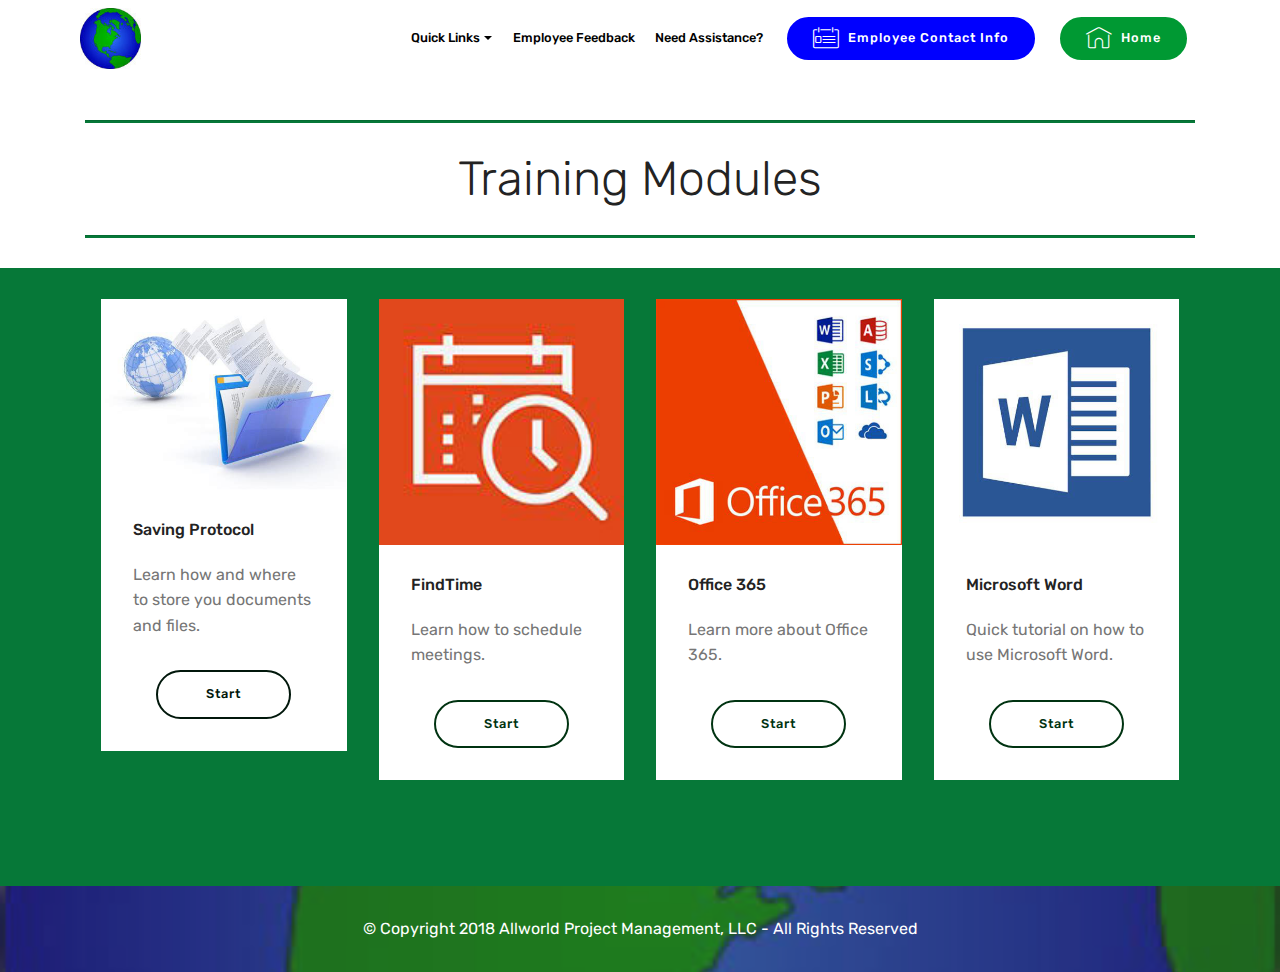
==== page1.html @ d86fd4d3 "create github pages" ====
<!DOCTYPE html>
<html >
<head>
  <!-- Site made with Mobirise Website Builder v4.7.7, https://mobirise.com -->
  <meta charset="UTF-8">
  <meta http-equiv="X-UA-Compatible" content="IE=edge">
  <meta name="generator" content="Mobirise v4.7.7, mobirise.com">
  <meta name="viewport" content="width=device-width, initial-scale=1, minimum-scale=1">
  <link rel="shortcut icon" href="assets/images/1globe-96x95.jpg" type="image/x-icon">
  <meta name="description" content="Training modules customized to educate the Allworld Project Management team.">
  <title>Training Modules</title>
  <link rel="stylesheet" href="assets/web/assets/mobirise-icons/mobirise-icons.css">
  <link rel="stylesheet" href="assets/tether/tether.min.css">
  <link rel="stylesheet" href="assets/bootstrap/css/bootstrap.min.css">
  <link rel="stylesheet" href="assets/bootstrap/css/bootstrap-grid.min.css">
  <link rel="stylesheet" href="assets/bootstrap/css/bootstrap-reboot.min.css">
  <link rel="stylesheet" href="assets/dropdown/css/style.css">
  <link rel="stylesheet" href="assets/theme/css/style.css">
  <link rel="stylesheet" href="assets/mobirise/css/mbr-additional.css" type="text/css">
  
  
  
</head>
<body>
  <section class="menu cid-qSUfSDqxLz" once="menu" id="menu2-h">

    

    <nav class="navbar navbar-expand beta-menu navbar-dropdown align-items-center navbar-fixed-top navbar-toggleable-sm">
        <button class="navbar-toggler navbar-toggler-right" type="button" data-toggle="collapse" data-target="#navbarSupportedContent" aria-controls="navbarSupportedContent" aria-expanded="false" aria-label="Toggle navigation">
            <div class="hamburger">
                <span></span>
                <span></span>
                <span></span>
                <span></span>
            </div>
        </button>
        <div class="menu-logo">
            <div class="navbar-brand">
                <span class="navbar-logo">
                    <a href="index.html">
                        <img src="assets/images/1globe-96x95.jpg" alt="Mobirise" title="" style="height: 3.8rem;">
                    </a>
                </span>
                
            </div>
        </div>
        <div class="collapse navbar-collapse" id="navbarSupportedContent">
            <ul class="navbar-nav nav-dropdown" data-app-modern-menu="true"><li class="nav-item dropdown open">
                    <a class="nav-link link text-black dropdown-toggle display-4" href="https://mobirise.com" data-toggle="dropdown-submenu" aria-expanded="true">
                        Quick Links</a><div class="dropdown-menu"><a class="text-black dropdown-item display-4" href="https://app.smartsheet.com/b/form/f70e2de9fa924608850d0dce61a88557" target="_blank">Help Desk</a><a class="text-black dropdown-item display-4" href="page1.html" target="_blank">Training Modules</a><a class="text-black dropdown-item display-4" href="http://allworldpm.com" target="_blank">AWPM Documents</a><a class="text-black dropdown-item display-4" href="page4.html" target="_blank">Field Services</a><a class="text-black dropdown-item display-4" href="page5.html#table1-1h" aria-expanded="false">AWPM Templates</a></div>
                </li><li class="nav-item"><a class="nav-link link text-black display-4" href="https://app.smartsheet.com/b/form/8a1a42d2fbe0494f9577b377c2181e85" aria-expanded="false" target="_blank">
                        Employee Feedback</a></li>
                <li class="nav-item">
                    <a class="nav-link link text-black display-4" href="mailto:mwilliams@allworldmail.com">Need Assistance?</a>
                </li></ul>
            <div class="navbar-buttons mbr-section-btn"><a class="btn btn-sm btn-primary display-4" href="page2.html" target="_blank"><span class="mbri-contact-form mbr-iconfont mbr-iconfont-btn"></span>
                    Employee Contact Info</a> <a class="btn btn-sm btn-secondary display-4" href="index.html"><span class="mbri-home mbr-iconfont mbr-iconfont-btn"></span>Home</a></div>
        </div>
    </nav>
</section>

<section class="engine"><a href="https://mobirise.me/x">css templates</a></section><section class="mbr-section article content9 cid-qT04dLKMKG" id="content9-z">
    
     

    <div class="container">
        <div class="inner-container" style="width: 100%;">
            <hr class="line" style="width: 100%;">
            <div class="section-text align-center mbr-fonts-style display-2">
                    Training Modules</div>
            <hr class="line" style="width: 100%;">
        </div>
        </div>
</section>

<section class="features3 cid-qSUtoEKQ2K" id="features3-j">

    

    
    <div class="container">
        <div class="media-container-row">
            <div class="card p-3 col-12 col-md-6 col-lg-3">
                <div class="card-wrapper">
                    <div class="card-img">
                        <img src="assets/images/savingprotocol-474x368.jpg" alt="Mobirise" title="">
                    </div>
                    <div class="card-box">
                        <h4 class="card-title mbr-fonts-style display-7">
                            Saving Protocol</h4>
                        <p class="mbr-text mbr-fonts-style display-7">
                            Learn how and where to store you documents and files.</p>
                    </div>
                    <div class="mbr-section-btn text-center"><a href="https://fs17.formsite.com/awpm/form132/index.html" class="btn btn-danger-outline display-4" target="_blank">
                            Start</a></div>
                </div>
            </div>

            <div class="card p-3 col-12 col-md-6 col-lg-3">
                <div class="card-wrapper">
                    <div class="card-img">
                        <img src="assets/images/findtime-160x160.jpg" alt="Mobirise" title="">
                    </div>
                    <div class="card-box">
                        <h4 class="card-title mbr-fonts-style display-7">
                            FindTime</h4>
                        <p class="mbr-text mbr-fonts-style display-7">
                            Learn how to schedule meetings.</p>
                    </div>
                    <div class="mbr-section-btn text-center"><a href="https://fs17.formsite.com/awpm/form144/index.html" class="btn btn-secondary-outline display-4" target="_blank">
                            Start</a></div>
                </div>
            </div>

            <div class="card p-3 col-12 col-md-6 col-lg-3">
                <div class="card-wrapper">
                    <div class="card-img">
                        <img src="assets/images/o365-2-474x474.jpg" alt="Mobirise" title="">
                    </div>
                    <div class="card-box">
                        <h4 class="card-title mbr-fonts-style display-7">
                            Office 365</h4>
                        <p class="mbr-text mbr-fonts-style display-7">
                            Learn more about Office 365.</p>
                    </div>
                    <div class="mbr-section-btn text-center"><a href="https://fs17.formsite.com/awpm/form143/index.html" class="btn btn-secondary-outline display-4" target="_blank">
                            Start</a></div>
                </div>
            </div>

            <div class="card p-3 col-12 col-md-6 col-lg-3">
                <div class="card-wrapper">
                    <div class="card-img">
                        <img src="assets/images/msword-474x474.jpg" alt="Mobirise" title="">
                    </div>
                    <div class="card-box">
                        <h4 class="card-title mbr-fonts-style display-7">
                            Microsoft Word</h4>
                        <p class="mbr-text mbr-fonts-style display-7">Quick tutorial on how to use Microsoft Word.</p>
                    </div>
                    <div class="mbr-section-btn text-center"><a href="https://fs17.formsite.com/awpm/MSWordTrainingModule/index.html" class="btn btn-secondary-outline display-4" target="_blank">
                            Start</a></div>
                </div>
            </div>
        </div>
    </div>
</section>

<section once="" class="cid-qTuhuuO0qh" id="footer6-1r">

    

    <div class="mbr-overlay" style="opacity: 0.5; background-color: rgb(60, 60, 60);"></div>

    <div class="container">
        <div class="media-container-row align-center mbr-white">
            <div class="col-12">
                <p class="mbr-text mb-0 mbr-fonts-style display-7">
                    © Copyright 2018 Allworld Project Management, LLC - All Rights Reserved
                </p>
            </div>
        </div>
    </div>
</section>


  <script src="assets/web/assets/jquery/jquery.min.js"></script>
  <script src="assets/popper/popper.min.js"></script>
  <script src="assets/tether/tether.min.js"></script>
  <script src="assets/bootstrap/js/bootstrap.min.js"></script>
  <script src="assets/smoothscroll/smooth-scroll.js"></script>
  <script src="assets/dropdown/js/script.min.js"></script>
  <script src="assets/touchswipe/jquery.touch-swipe.min.js"></script>
  <script src="assets/theme/js/script.js"></script>
  
  
</body>
</html>
---- assets/web/assets/mobirise-icons/mobirise-icons.css ----
@font-face {
  font-family: 'MobiriseIcons';
  src:  url('mobirise-icons.eot?spat4u');
  src:  url('mobirise-icons.eot?spat4u#iefix') format('embedded-opentype'),
    url('mobirise-icons.ttf?spat4u') format('truetype'),
    url('mobirise-icons.woff?spat4u') format('woff'),
    url('mobirise-icons.svg?spat4u#MobiriseIcons') format('svg');
  font-weight: normal;
  font-style: normal;
}

[class^="mbri-"], [class*=" mbri-"] {
  /* use !important to prevent issues with browser extensions that change fonts */
  font-family: MobiriseIcons !important;
  speak: none;
  font-style: normal;
  font-weight: normal;
  font-variant: normal;
  text-transform: none;
  line-height: 1;

  /* Better Font Rendering =========== */
  -webkit-font-smoothing: antialiased;
  -moz-osx-font-smoothing: grayscale;
}

.mbri-add-submenu:before {
  content: "\e900";
}
.mbri-alert:before {
  content: "\e901";
}
.mbri-align-center:before {
  content: "\e902";
}
.mbri-align-justify:before {
  content: "\e903";
}
.mbri-align-left:before {
  content: "\e904";
}
.mbri-align-right:before {
  content: "\e905";
}
.mbri-android:before {
  content: "\e906";
}
.mbri-apple:before {
  content: "\e907";
}
.mbri-arrow-down:before {
  content: "\e908";
}
.mbri-arrow-next:before {
  content: "\e909";
}
.mbri-arrow-prev:before {
  content: "\e90a";
}
.mbri-arrow-up:before {
  content: "\e90b";
}
.mbri-bold:before {
  content: "\e90c";
}
.mbri-bookmark:before {
  content: "\e90d";
}
.mbri-bootstrap:before {
  content: "\e90e";
}
.mbri-briefcase:before {
  content: "\e90f";
}
.mbri-browse:before {
  content: "\e910";
}
.mbri-bulleted-list:before {
  content: "\e911";
}
.mbri-calendar:before {
  content: "\e912";
}
.mbri-camera:before {
  content: "\e913";
}
.mbri-cart-add:before {
  content: "\e914";
}
.mbri-cart-full:before {
  content: "\e915";
}
.mbri-cash:before {
  content: "\e916";
}
.mbri-change-style:before {
  content: "\e917";
}
.mbri-chat:before {
  content: "\e918";
}
.mbri-clock:before {
  content: "\e919";
}
.mbri-close:before {
  content: "\e91a";
}
.mbri-cloud:before {
  content: "\e91b";
}
.mbri-code:before {
  content: "\e91c";
}
.mbri-contact-form:before {
  content: "\e91d";
}
.mbri-credit-card:before {
  content: "\e91e";
}
.mbri-cursor-click:before {
  content: "\e91f";
}
.mbri-cust-feedback:before {
  content: "\e920";
}
.mbri-database:before {
  content: "\e921";
}
.mbri-delivery:before {
  content: "\e922";
}
.mbri-desktop:before {
  content: "\e923";
}
.mbri-devices:before {
  content: "\e924";
}
.mbri-down:before {
  content: "\e925";
}
.mbri-download:before {
  content: "\e989";
}
.mbri-drag-n-drop:before {
  content: "\e927";
}
.mbri-drag-n-drop2:before {
  content: "\e928";
}
.mbri-edit:before {
  content: "\e929";
}
.mbri-edit2:before {
  content: "\e92a";
}
.mbri-error:before {
  content: "\e92b";
}
.mbri-extension:before {
  content: "\e92c";
}
.mbri-features:before {
  content: "\e92d";
}
.mbri-file:before {
  content: "\e92e";
}
.mbri-flag:before {
  content: "\e92f";
}
.mbri-folder:before {
  content: "\e930";
}
.mbri-gift:before {
  content: "\e931";
}
.mbri-github:before {
  content: "\e932";
}
.mbri-globe:before {
  content: "\e933";
}
.mbri-globe-2:before {
  content: "\e934";
}
.mbri-growing-chart:before {
  content: "\e935";
}
.mbri-hearth:before {
  content: "\e936";
}
.mbri-help:before {
  content: "\e937";
}
.mbri-home:before {
  content: "\e938";
}
.mbri-hot-cup:before {
  content: "\e939";
}
.mbri-idea:before {
  content: "\e93a";
}
.mbri-image-gallery:before {
  content: "\e93b";
}
.mbri-image-slider:before {
  content: "\e93c";
}
.mbri-info:before {
  content: "\e93d";
}
.mbri-italic:before {
  content: "\e93e";
}
.mbri-key:before {
  content: "\e93f";
}
.mbri-laptop:before {
  content: "\e940";
}
.mbri-layers:before {
  content: "\e941";
}
.mbri-left-right:before {
  content: "\e942";
}
.mbri-left:before {
  content: "\e943";
}
.mbri-letter:before {
  content: "\e944";
}
.mbri-like:before {
  content: "\e945";
}
.mbri-link:before {
  content: "\e946";
}
.mbri-lock:before {
  content: "\e947";
}
.mbri-login:before {
  content: "\e948";
}
.mbri-logout:before {
  content: "\e949";
}
.mbri-magic-stick:before {
  content: "\e94a";
}
.mbri-map-pin:before {
  content: "\e94b";
}
.mbri-menu:before {
  content: "\e94c";
}
.mbri-mobile:before {
  content: "\e94d";
}
.mbri-mobile2:before {
  content: "\e94e";
}
.mbri-mobirise:before {
  content: "\e94f";
}
.mbri-more-horizontal:before {
  content: "\e950";
}
.mbri-more-vertical:before {
  content: "\e951";
}
.mbri-music:before {
  content: "\e952";
}
.mbri-new-file:before {
  content: "\e953";
}
.mbri-numbered-list:before {
  content: "\e954";
}
.mbri-opened-folder:before {
  content: "\e955";
}
.mbri-pages:before {
  content: "\e956";
}
.mbri-paper-plane:before {
  content: "\e957";
}
.mbri-paperclip:before {
  content: "\e958";
}
.mbri-photo:before {
  content: "\e959";
}
.mbri-photos:before {
  content: "\e95a";
}
.mbri-pin:before {
  content: "\e95b";
}
.mbri-play:before {
  content: "\e95c";
}
.mbri-plus:before {
  content: "\e95d";
}
.mbri-preview:before {
  content: "\e95e";
}
.mbri-print:before {
  content: "\e95f";
}
.mbri-protect:before {
  content: "\e960";
}
.mbri-question:before {
  content: "\e961";
}
.mbri-quote-left:before {
  content: "\e962";
}
.mbri-quote-right:before {
  content: "\e963";
}
.mbri-refresh:before {
  content: "\e964";
}
.mbri-responsive:before {
  content: "\e965";
}
.mbri-right:before {
  content: "\e966";
}
.mbri-rocket:before {
  content: "\e967";
}
.mbri-sad-face:before {
  content: "\e968";
}
.mbri-sale:before {
  content: "\e969";
}
.mbri-save:before {
  content: "\e96a";
}
.mbri-search:before {
  content: "\e96b";
}
.mbri-setting:before {
  content: "\e96c";
}
.mbri-setting2:before {
  content: "\e96d";
}
.mbri-setting3:before {
  content: "\e96e";
}
.mbri-share:before {
  content: "\e96f";
}
.mbri-shopping-bag:before {
  content: "\e970";
}
.mbri-shopping-basket:before {
  content: "\e971";
}
.mbri-shopping-cart:before {
  content: "\e972";
}
.mbri-sites:before {
  content: "\e973";
}
.mbri-smile-face:before {
  content: "\e974";
}
.mbri-speed:before {
  content: "\e975";
}
.mbri-star:before {
  content: "\e976";
}
.mbri-success:before {
  content: "\e977";
}
.mbri-sun:before {
  content: "\e978";
}
.mbri-sun2:before {
  content: "\e979";
}
.mbri-tablet:before {
  content: "\e97a";
}
.mbri-tablet-vertical:before {
  content: "\e97b";
}
.mbri-target:before {
  content: "\e97c";
}
.mbri-timer:before {
  content: "\e97d";
}
.mbri-to-ftp:before {
  content: "\e97e";
}
.mbri-to-local-drive:before {
  content: "\e97f";
}
.mbri-touch-swipe:before {
  content: "\e980";
}
.mbri-touch:before {
  content: "\e981";
}
.mbri-trash:before {
  content: "\e982";
}
.mbri-underline:before {
  content: "\e983";
}
.mbri-unlink:before {
  content: "\e984";
}
.mbri-unlock:before {
  content: "\e985";
}
.mbri-up-down:before {
  content: "\e986";
}
.mbri-up:before {
  content: "\e987";
}
.mbri-update:before {
  content: "\e988";
}
.mbri-upload:before {
 content: "\e926"; 
}
.mbri-user:before {
  content: "\e98a";
}
.mbri-user2:before {
  content: "\e98b";
}
.mbri-users:before {
  content: "\e98c";
}
.mbri-video:before {
  content: "\e98d";
}
.mbri-video-play:before {
  content: "\e98e";
}
.mbri-watch:before {
  content: "\e98f";
}
.mbri-website-theme:before {
  content: "\e990";
}
.mbri-wifi:before {
  content: "\e991";
}
.mbri-windows:before {
  content: "\e992";
}
.mbri-zoom-out:before {
  content: "\e993";
}
.mbri-redo:before {
  content: "\e994";
}
.mbri-undo:before {
  content: "\e995";
}
---- assets/dropdown/css/style.css ----
.navbar-dropdown {
  left: 0;
  padding: 0;
  position: absolute;
  right: 0;
  top: 0;
  transition: all 0.45s ease;
  z-index: 1030;
  background: #282828; }
  .navbar-dropdown .navbar-logo {
    margin-right: 0.8rem;
    transition: margin 0.3s ease-in-out;
    vertical-align: middle; }
    .navbar-dropdown .navbar-logo img {
      height: 3.125rem;
      transition: all 0.3s ease-in-out; }
    .navbar-dropdown .navbar-logo.mbr-iconfont {
      font-size: 3.125rem;
      line-height: 3.125rem; }
  .navbar-dropdown .navbar-caption {
    font-weight: 700;
    white-space: normal;
    vertical-align: -4px;
    line-height: 3.125rem !important; }
    .navbar-dropdown .navbar-caption, .navbar-dropdown .navbar-caption:hover {
      color: inherit;
      text-decoration: none; }
  .navbar-dropdown .mbr-iconfont + .navbar-caption {
    vertical-align: -1px; }
  .navbar-dropdown.navbar-fixed-top {
    position: fixed; }
  .navbar-dropdown .navbar-brand span {
    vertical-align: -4px; }
  .navbar-dropdown.bg-color.transparent {
    background: none; }
  .navbar-dropdown.navbar-short .navbar-brand {
    padding: 0.625rem 0; }
    .navbar-dropdown.navbar-short .navbar-brand span {
      vertical-align: -1px; }
  .navbar-dropdown.navbar-short .navbar-caption {
    line-height: 2.375rem !important;
    vertical-align: -2px; }
  .navbar-dropdown.navbar-short .navbar-logo {
    margin-right: 0.5rem; }
    .navbar-dropdown.navbar-short .navbar-logo img {
      height: 2.375rem; }
    .navbar-dropdown.navbar-short .navbar-logo.mbr-iconfont {
      font-size: 2.375rem;
      line-height: 2.375rem; }
  .navbar-dropdown.navbar-short .mbr-table-cell {
    height: 3.625rem; }
  .navbar-dropdown .navbar-close {
    left: 0.6875rem;
    position: fixed;
    top: 0.75rem;
    z-index: 1000; }
  .navbar-dropdown .hamburger-icon {
    content: "";
    display: inline-block;
    vertical-align: middle;
    width: 16px;
    -webkit-box-shadow: 0 -6px 0 1px #282828,0 0 0 1px #282828,0 6px 0 1px #282828;
    -moz-box-shadow: 0 -6px 0 1px #282828,0 0 0 1px #282828,0 6px 0 1px #282828;
    box-shadow: 0 -6px 0 1px #282828,0 0 0 1px #282828,0 6px 0 1px #282828; }

.dropdown-menu .dropdown-toggle[data-toggle="dropdown-submenu"]::after {
  border-bottom: 0.35em solid transparent;
  border-left: 0.35em solid;
  border-right: 0;
  border-top: 0.35em solid transparent;
  margin-left: 0.3rem; }

.dropdown-menu .dropdown-item:focus {
  outline: 0; }

.nav-dropdown {
  font-size: 0.75rem;
  font-weight: 500;
  height: auto !important; }
  .nav-dropdown .nav-btn {
    padding-left: 1rem; }
  .nav-dropdown .link {
    margin: .667em 1.667em;
    font-weight: 500;
    padding: 0;
    transition: color .2s ease-in-out; }
    .nav-dropdown .link.dropdown-toggle {
      margin-right: 2.583em; }
      .nav-dropdown .link.dropdown-toggle::after {
        margin-left: .25rem;
        border-top: 0.35em solid;
        border-right: 0.35em solid transparent;
        border-left: 0.35em solid transparent;
        border-bottom: 0; }
      .nav-dropdown .link.dropdown-toggle[aria-expanded="true"] {
        margin: 0;
        padding: 0.667em 3.263em  0.667em 1.667em; }
  .nav-dropdown .link::after,
  .nav-dropdown .dropdown-item::after {
    color: inherit; }
  .nav-dropdown .btn {
    font-size: 0.75rem;
    font-weight: 700;
    letter-spacing: 0;
    margin-bottom: 0;
    padding-left: 1.25rem;
    padding-right: 1.25rem; }
  .nav-dropdown .dropdown-menu {
    border-radius: 0;
    border: 0;
    left: 0;
    margin: 0;
    padding-bottom: 1.25rem;
    padding-top: 1.25rem;
    position: relative; }
  .nav-dropdown .dropdown-submenu {
    margin-left: 0.125rem;
    top: 0; }
  .nav-dropdown .dropdown-item {
    font-weight: 500;
    line-height: 2;
    padding: 0.3846em 4.615em 0.3846em 1.5385em;
    position: relative;
    transition: color .2s ease-in-out, background-color .2s ease-in-out; }
    .nav-dropdown .dropdown-item::after {
      margin-top: -0.3077em;
      position: absolute;
      right: 1.1538em;
      top: 50%; }
    .nav-dropdown .dropdown-item:focus, .nav-dropdown .dropdown-item:hover {
      background: none; }

@media (max-width: 767px) {
  .nav-dropdown.navbar-toggleable-sm {
    bottom: 0;
    display: none;
    left: 0;
    overflow-x: hidden;
    position: fixed;
    top: 0;
    transform: translateX(-100%);
    -ms-transform: translateX(-100%);
    -webkit-transform: translateX(-100%);
    width: 18.75rem;
    z-index: 999; } }
.nav-dropdown.navbar-toggleable-xl {
  bottom: 0;
  display: none;
  left: 0;
  overflow-x: hidden;
  position: fixed;
  top: 0;
  transform: translateX(-100%);
  -ms-transform: translateX(-100%);
  -webkit-transform: translateX(-100%);
  width: 18.75rem;
  z-index: 999; }

.nav-dropdown-sm {
  display: block !important;
  overflow-x: hidden;
  overflow: auto;
  padding-top: 3.875rem; }
  .nav-dropdown-sm::after {
    content: "";
    display: block;
    height: 3rem;
    width: 100%; }
  .nav-dropdown-sm.collapse.in ~ .navbar-close {
    display: block !important; }
  .nav-dropdown-sm.collapsing, .nav-dropdown-sm.collapse.in {
    transform: translateX(0);
    -ms-transform: translateX(0);
    -webkit-transform: translateX(0);
    transition: all 0.25s ease-out;
    -webkit-transition: all 0.25s ease-out;
    background: #282828; }
  .nav-dropdown-sm.collapsing[aria-expanded="false"] {
    transform: translateX(-100%);
    -ms-transform: translateX(-100%);
    -webkit-transform: translateX(-100%); }
  .nav-dropdown-sm .nav-item {
    display: block;
    margin-left: 0 !important;
    padding-left: 0; }
  .nav-dropdown-sm .link,
  .nav-dropdown-sm .dropdown-item {
    border-top: 1px dotted rgba(255, 255, 255, 0.1);
    font-size: 0.8125rem;
    line-height: 1.6;
    margin: 0 !important;
    padding: 0.875rem 2.4rem 0.875rem 1.5625rem !important;
    position: relative;
    white-space: normal; }
    .nav-dropdown-sm .link:focus, .nav-dropdown-sm .link:hover,
    .nav-dropdown-sm .dropdown-item:focus,
    .nav-dropdown-sm .dropdown-item:hover {
      background: rgba(0, 0, 0, 0.2) !important;
      color: #c0a375; }
  .nav-dropdown-sm .nav-btn {
    position: relative;
    padding: 1.5625rem 1.5625rem 0 1.5625rem; }
    .nav-dropdown-sm .nav-btn::before {
      border-top: 1px dotted rgba(255, 255, 255, 0.1);
      content: "";
      left: 0;
      position: absolute;
      top: 0;
      width: 100%; }
    .nav-dropdown-sm .nav-btn + .nav-btn {
      padding-top: 0.625rem; }
      .nav-dropdown-sm .nav-btn + .nav-btn::before {
        display: none; }
  .nav-dropdown-sm .btn {
    padding: 0.625rem 0; }
  .nav-dropdown-sm .dropdown-toggle[data-toggle="dropdown-submenu"]::after {
    margin-left: .25rem;
    border-top: 0.35em solid;
    border-right: 0.35em solid transparent;
    border-left: 0.35em solid transparent;
    border-bottom: 0; }
  .nav-dropdown-sm .dropdown-toggle[data-toggle="dropdown-submenu"][aria-expanded="true"]::after {
    border-top: 0;
    border-right: 0.35em solid transparent;
    border-left: 0.35em solid transparent;
    border-bottom: 0.35em solid; }
  .nav-dropdown-sm .dropdown-menu {
    margin: 0;
    padding: 0;
    position: relative;
    top: 0;
    left: 0;
    width: 100%;
    border: 0;
    float: none;
    border-radius: 0;
    background: none; }
  .nav-dropdown-sm .dropdown-submenu {
    left: 100%;
    margin-left: 0.125rem;
    margin-top: -1.25rem;
    top: 0; }

.navbar-toggleable-sm .nav-dropdown .dropdown-menu {
  position: absolute; }

.navbar-toggleable-sm .nav-dropdown .dropdown-submenu {
  left: 100%;
  margin-left: 0.125rem;
  margin-top: -1.25rem;
  top: 0; }

.navbar-toggleable-sm.opened .nav-dropdown .dropdown-menu {
  position: relative; }

.navbar-toggleable-sm.opened .nav-dropdown .dropdown-submenu {
  left: 0;
  margin-left: 00rem;
  margin-top: 0rem;
  top: 0; }

.is-builder .nav-dropdown.collapsing {
  transition: none !important; }

/*# sourceMappingURL=style.css.map */
---- assets/theme/css/style.css ----
/*!
 * Mobirise v4 theme (https://mobirise.com/)
 * Copyright 2017 Mobirise
 */
section {
  background-color: #eeeeee; }

section,
.container,
.container-fluid {
  position: relative;
  word-wrap: break-word; }

a.mbr-iconfont:hover {
  text-decoration: none; }

.article .lead p, .article .lead ul, .article .lead ol, .article .lead pre, .article .lead blockquote {
  margin-bottom: 0; }

a {
  font-style: normal;
  font-weight: 400;
  cursor: pointer; }
  a, a:hover {
    text-decoration: none; }

figure {
  margin-bottom: 0; }

body {
  color: #232323; }

h1, h2, h3, h4, h5, h6,
.h1, .h2, .h3, .h4, .h5, .h6,
.display-1, .display-2, .display-3, .display-4 {
  line-height: 1;
  word-break: break-word;
  word-wrap: break-word; }

b, strong {
  font-weight: bold; }

blockquote {
  padding: 10px 0 10px 20px;
  position: relative;
  border-left: 2px solid;
  border-color: #ff3366; }

input:-webkit-autofill, input:-webkit-autofill:hover, input:-webkit-autofill:focus, input:-webkit-autofill:active {
  transition-delay: 9999s;
  transition-property: background-color, color; }

textarea[type="hidden"] {
  display: none; }

body {
  position: relative; }

section {
  background-position: 50% 50%;
  background-repeat: no-repeat;
  background-size: cover; }
  section .mbr-background-video,
  section .mbr-background-video-preview {
    position: absolute;
    bottom: 0;
    left: 0;
    right: 0;
    top: 0; }

.hidden {
  visibility: hidden; }

.mbr-z-index20 {
  z-index: 20; }

/*! Base colors */
.mbr-white {
  color: #ffffff; }

.mbr-black {
  color: #000000; }

.mbr-bg-white {
  background-color: #ffffff; }

.mbr-bg-black {
  background-color: #000000; }

/*! Text-aligns */
.align-left {
  text-align: left; }

.align-center {
  text-align: center; }

.align-right {
  text-align: right; }

@media (max-width: 767px) {
  .align-left, .align-center, .align-right, .mbr-section-btn, .mbr-section-title {
    text-align: center; } }
/*! Font-weight  */
.mbr-light {
  font-weight: 300; }

.mbr-regular {
  font-weight: 400; }

.mbr-semibold {
  font-weight: 500; }

.mbr-bold {
  font-weight: 700; }

/*! Media  */
.media-size-item {
  -webkit-flex: 1 1 auto;
  -moz-flex: 1 1 auto;
  -ms-flex: 1 1 auto;
  -o-flex: 1 1 auto;
  flex: 1 1 auto; }

.media-content {
  -webkit-flex-basis: 100%;
  flex-basis: 100%; }

.media-container-row {
  display: -ms-flexbox;
  display: -webkit-flex;
  display: flex;
  -webkit-flex-direction: row;
  -ms-flex-direction: row;
  flex-direction: row;
  -webkit-flex-wrap: wrap;
  -ms-flex-wrap: wrap;
  flex-wrap: wrap;
  -webkit-justify-content: center;
  -ms-flex-pack: center;
  justify-content: center;
  -webkit-align-content: center;
  -ms-flex-line-pack: center;
  align-content: center;
  -webkit-align-items: start;
  -ms-flex-align: start;
  align-items: start; }
  .media-container-row .media-size-item {
    width: 400px; }

.media-container-column {
  display: -ms-flexbox;
  display: -webkit-flex;
  display: flex;
  -webkit-flex-direction: column;
  -ms-flex-direction: column;
  flex-direction: column;
  -webkit-flex-wrap: wrap;
  -ms-flex-wrap: wrap;
  flex-wrap: wrap;
  -webkit-justify-content: center;
  -ms-flex-pack: center;
  justify-content: center;
  -webkit-align-content: center;
  -ms-flex-line-pack: center;
  align-content: center;
  -webkit-align-items: stretch;
  -ms-flex-align: stretch;
  align-items: stretch; }
  .media-container-column > * {
    width: 100%; }

@media (min-width: 992px) {
  .media-container-row {
    -webkit-flex-wrap: nowrap;
    -ms-flex-wrap: nowrap;
    flex-wrap: nowrap; } }
figure {
  overflow: hidden; }

figure[mbr-media-size] {
  transition: width 0.1s; }

.mbr-figure img, .mbr-figure iframe {
  display: block;
  width: 100%; }

.card {
  background-color: transparent;
  border: none; }

.card-img {
  text-align: center;
  flex-shrink: 0; }

.media {
  max-width: 100%;
  margin: 0 auto; }

.mbr-figure {
  -ms-flex-item-align: center;
  -ms-grid-row-align: center;
  -webkit-align-self: center;
  align-self: center; }

.media-container > div {
  max-width: 100%; }

.mbr-figure img, .card-img img {
  width: 100%; }

@media (max-width: 991px) {
  .media-size-item {
    width: auto !important; }

  .media {
    width: auto; }

  .mbr-figure {
    width: 100% !important; } }
/*! Buttons */
.mbr-section-btn {
  margin-left: -.25rem;
  margin-right: -.25rem;
  font-size: 0; }

nav .mbr-section-btn {
  margin-left: 0rem;
  margin-right: 0rem; }

/*! Btn icon margin */
.btn .mbr-iconfont, .btn.btn-sm .mbr-iconfont {
  cursor: pointer;
  margin-right: 0.5rem; }

.btn.btn-md .mbr-iconfont, .btn.btn-md .mbr-iconfont {
  margin-right: 0.8rem; }

.mbr-regular {
  font-weight: 400; }

.mbr-semibold {
  font-weight: 500; }

.mbr-bold {
  font-weight: 700; }

[type="submit"] {
  -webkit-appearance: none; }

/*! Full-screen */
.mbr-fullscreen .mbr-overlay {
  min-height: 100vh; }

.mbr-fullscreen {
  display: flex;
  display: -webkit-flex;
  display: -moz-flex;
  display: -ms-flex;
  display: -o-flex;
  align-items: center;
  -webkit-align-items: center;
  min-height: 100vh;
  padding-top: 3rem;
  padding-bottom: 3rem; }

/*! Map */
.map {
  height: 25rem;
  position: relative; }
  .map iframe {
    width: 100%;
    height: 100%; }

/* Form */
.form-asterisk {
  font-family: initial;
  position: absolute;
  top: -2px;
  font-weight: normal; }

/*! Scroll to top arrow */
.mbr-arrow-up {
  bottom: 25px;
  right: 90px;
  position: fixed;
  text-align: right;
  z-index: 5000;
  color: #ffffff;
  font-size: 32px;
  transform: rotate(180deg);
  -webkit-transform: rotate(180deg); }

.mbr-arrow-up a {
  background: rgba(0, 0, 0, 0.2);
  border-radius: 3px;
  color: #fff;
  display: inline-block;
  height: 60px;
  width: 60px;
  outline-style: none !important;
  position: relative;
  text-decoration: none;
  transition: all .3s ease-in-out;
  cursor: pointer;
  text-align: center; }
  .mbr-arrow-up a:hover {
    background-color: rgba(0, 0, 0, 0.4); }
  .mbr-arrow-up a i {
    line-height: 60px; }

.mbr-arrow-up-icon {
  display: block;
  color: #fff; }

.mbr-arrow-up-icon::before {
  content: "\203a";
  display: inline-block;
  font-family: serif;
  font-size: 32px;
  line-height: 1;
  font-style: normal;
  position: relative;
  top: 6px;
  left: -4px;
  -webkit-transform: rotate(-90deg);
  transform: rotate(-90deg); }

/*! Arrow Down */
.mbr-arrow {
  position: absolute;
  bottom: 45px;
  left: 50%;
  width: 60px;
  height: 60px;
  cursor: pointer;
  background-color: rgba(80, 80, 80, 0.5);
  border-radius: 50%;
  -webkit-transform: translateX(-50%);
  transform: translateX(-50%); }
  .mbr-arrow > a {
    display: inline-block;
    text-decoration: none;
    outline-style: none;
    -webkit-animation: arrowdown 1.7s ease-in-out infinite;
    animation: arrowdown 1.7s ease-in-out infinite; }
    .mbr-arrow > a > i {
      position: absolute;
      top: -2px;
      left: 15px;
      font-size: 2rem; }

@keyframes arrowdown {
  0% {
    transform: translateY(0px);
    -webkit-transform: translateY(0px); }
  50% {
    transform: translateY(-5px);
    -webkit-transform: translateY(-5px); }
  100% {
    transform: translateY(0px);
    -webkit-transform: translateY(0px); } }
@-webkit-keyframes arrowdown {
  0% {
    transform: translateY(0px);
    -webkit-transform: translateY(0px); }
  50% {
    transform: translateY(-5px);
    -webkit-transform: translateY(-5px); }
  100% {
    transform: translateY(0px);
    -webkit-transform: translateY(0px); } }
@media (max-width: 500px) {
  .mbr-arrow-up {
    left: 50%;
    right: auto;
    transform: translateX(-50%) rotate(180deg);
    -webkit-transform: translateX(-50%) rotate(180deg); } }
/*Gradients animation*/
@keyframes gradient-animation {
  from {
    background-position: 0% 100%;
    animation-timing-function: ease-in-out; }
  to {
    background-position: 100% 0%;
    animation-timing-function: ease-in-out; } }
@-webkit-keyframes gradient-animation {
  from {
    background-position: 0% 100%;
    animation-timing-function: ease-in-out; }
  to {
    background-position: 100% 0%;
    animation-timing-function: ease-in-out; } }
.bg-gradient {
  background-size: 200% 200%;
  animation: gradient-animation 5s infinite alternate;
  -webkit-animation: gradient-animation 5s infinite alternate; }

.menu .navbar-brand {
  display: -webkit-flex; }
  .menu .navbar-brand span {
    display: flex;
    display: -webkit-flex; }
  .menu .navbar-brand .navbar-caption-wrap {
    display: -webkit-flex; }
  .menu .navbar-brand .navbar-logo img {
    display: -webkit-flex; }
@media (min-width: 768px) and (max-width: 991px) {
  .menu .navbar-toggleable-sm .navbar-nav {
    display: -webkit-box;
    display: -webkit-flex;
    display: -ms-flexbox; } }
@media (min-width: 992px) {
  .menu .navbar-nav.nav-dropdown {
    display: -webkit-flex; }
  .menu .navbar-toggleable-sm .navbar-collapse {
    display: -webkit-flex !important; } }

/*# sourceMappingURL=style.css.map */
.engine {
	position: absolute;
	text-indent: -2400px;
	text-align: center;
	padding: 0;
	top: 0;
	left: -2400px;
}
---- assets/mobirise/css/mbr-additional.css ----
@import url(https://fonts.googleapis.com/css?family=Rubik:300,300i,400,400i,500,500i,700,700i,900,900i);





body {
  font-style: normal;
  line-height: 1.5;
}
.mbr-section-title {
  font-style: normal;
  line-height: 1.2;
}
.mbr-section-subtitle {
  line-height: 1.3;
}
.mbr-text {
  font-style: normal;
  line-height: 1.6;
}
.display-1 {
  font-family: 'Rubik', sans-serif;
  font-size: 4.25rem;
}
.display-1 > .mbr-iconfont {
  font-size: 6.8rem;
}
.display-2 {
  font-family: 'Rubik', sans-serif;
  font-size: 3rem;
}
.display-2 > .mbr-iconfont {
  font-size: 4.8rem;
}
.display-4 {
  font-family: 'Rubik', sans-serif;
  font-size: 0.8rem;
}
.display-4 > .mbr-iconfont {
  font-size: 1.28rem;
}
.display-5 {
  font-family: 'Rubik', sans-serif;
  font-size: 1.5rem;
}
.display-5 > .mbr-iconfont {
  font-size: 2.4rem;
}
.display-7 {
  font-family: 'Rubik', sans-serif;
  font-size: 1rem;
}
.display-7 > .mbr-iconfont {
  font-size: 1.6rem;
}
/* ---- Fluid typography for mobile devices ---- */
/* 1.4 - font scale ratio ( bootstrap == 1.42857 ) */
/* 100vw - current viewport width */
/* (48 - 20)  48 == 48rem == 768px, 20 == 20rem == 320px(minimal supported viewport) */
/* 0.65 - min scale variable, may vary */
@media (max-width: 768px) {
  .display-1 {
    font-size: 3.4rem;
    font-size: calc( 2.1374999999999997rem + (4.25 - 2.1374999999999997) * ((100vw - 20rem) / (48 - 20)));
    line-height: calc( 1.4 * (2.1374999999999997rem + (4.25 - 2.1374999999999997) * ((100vw - 20rem) / (48 - 20))));
  }
  .display-2 {
    font-size: 2.4rem;
    font-size: calc( 1.7rem + (3 - 1.7) * ((100vw - 20rem) / (48 - 20)));
    line-height: calc( 1.4 * (1.7rem + (3 - 1.7) * ((100vw - 20rem) / (48 - 20))));
  }
  .display-4 {
    font-size: 0.64rem;
    font-size: calc( 0.93rem + (0.8 - 0.93) * ((100vw - 20rem) / (48 - 20)));
    line-height: calc( 1.4 * (0.93rem + (0.8 - 0.93) * ((100vw - 20rem) / (48 - 20))));
  }
  .display-5 {
    font-size: 1.2rem;
    font-size: calc( 1.175rem + (1.5 - 1.175) * ((100vw - 20rem) / (48 - 20)));
    line-height: calc( 1.4 * (1.175rem + (1.5 - 1.175) * ((100vw - 20rem) / (48 - 20))));
  }
}
/* Buttons */
.btn {
  font-weight: 500;
  border-width: 2px;
  font-style: normal;
  letter-spacing: 1px;
  margin: .4rem .8rem;
  white-space: normal;
  -webkit-transition: all 0.3s ease-in-out;
  -moz-transition: all 0.3s ease-in-out;
  transition: all 0.3s ease-in-out;
  padding: 1rem 3rem;
  border-radius: 3px;
  display: inline-flex;
  align-items: center;
  justify-content: center;
  word-break: break-word;
}
.btn-sm {
  font-weight: 500;
  letter-spacing: 1px;
  -webkit-transition: all 0.3s ease-in-out;
  -moz-transition: all 0.3s ease-in-out;
  transition: all 0.3s ease-in-out;
  padding: 0.6rem 1.5rem;
  border-radius: 3px;
}
.btn-md {
  font-weight: 500;
  letter-spacing: 1px;
  margin: .4rem .8rem !important;
  -webkit-transition: all 0.3s ease-in-out;
  -moz-transition: all 0.3s ease-in-out;
  transition: all 0.3s ease-in-out;
  padding: 1rem 3rem;
  border-radius: 3px;
}
.btn-lg {
  font-weight: 500;
  letter-spacing: 1px;
  margin: .4rem .8rem !important;
  -webkit-transition: all 0.3s ease-in-out;
  -moz-transition: all 0.3s ease-in-out;
  transition: all 0.3s ease-in-out;
  padding: 1.2rem 3.2rem;
  border-radius: 3px;
}
.bg-primary {
  background-color: #0000ff !important;
}
.bg-success {
  background-color: #f7ed4a !important;
}
.bg-info {
  background-color: #ff6600 !important;
}
.bg-warning {
  background-color: #9999ff !important;
}
.bg-danger {
  background-color: #067838 !important;
}
.btn-primary,
.btn-primary:active {
  background-color: #0000ff !important;
  border-color: #0000ff !important;
  color: #ffffff !important;
}
.btn-primary:hover,
.btn-primary:focus,
.btn-primary.focus,
.btn-primary.active {
  color: #ffffff !important;
  background-color: #0000b3 !important;
  border-color: #0000b3 !important;
}
.btn-primary.disabled,
.btn-primary:disabled {
  color: #ffffff !important;
  background-color: #0000b3 !important;
  border-color: #0000b3 !important;
}
.btn-secondary,
.btn-secondary:active {
  background-color: #009933 !important;
  border-color: #009933 !important;
  color: #ffffff !important;
}
.btn-secondary:hover,
.btn-secondary:focus,
.btn-secondary.focus,
.btn-secondary.active {
  color: #ffffff !important;
  background-color: #004d1a !important;
  border-color: #004d1a !important;
}
.btn-secondary.disabled,
.btn-secondary:disabled {
  color: #ffffff !important;
  background-color: #004d1a !important;
  border-color: #004d1a !important;
}
.btn-info,
.btn-info:active {
  background-color: #ff6600 !important;
  border-color: #ff6600 !important;
  color: #ffffff !important;
}
.btn-info:hover,
.btn-info:focus,
.btn-info.focus,
.btn-info.active {
  color: #ffffff !important;
  background-color: #b34700 !important;
  border-color: #b34700 !important;
}
.btn-info.disabled,
.btn-info:disabled {
  color: #ffffff !important;
  background-color: #b34700 !important;
  border-color: #b34700 !important;
}
.btn-success,
.btn-success:active {
  background-color: #f7ed4a !important;
  border-color: #f7ed4a !important;
  color: #3f3c03 !important;
}
.btn-success:hover,
.btn-success:focus,
.btn-success.focus,
.btn-success.active {
  color: #3f3c03 !important;
  background-color: #eadd0a !important;
  border-color: #eadd0a !important;
}
.btn-success.disabled,
.btn-success:disabled {
  color: #3f3c03 !important;
  background-color: #eadd0a !important;
  border-color: #eadd0a !important;
}
.btn-warning,
.btn-warning:active {
  background-color: #9999ff !important;
  border-color: #9999ff !important;
  color: #ffffff !important;
}
.btn-warning:hover,
.btn-warning:focus,
.btn-warning.focus,
.btn-warning.active {
  color: #ffffff !important;
  background-color: #4d4dff !important;
  border-color: #4d4dff !important;
}
.btn-warning.disabled,
.btn-warning:disabled {
  color: #ffffff !important;
  background-color: #4d4dff !important;
  border-color: #4d4dff !important;
}
.btn-danger,
.btn-danger:active {
  background-color: #067838 !important;
  border-color: #067838 !important;
  color: #ffffff !important;
}
.btn-danger:hover,
.btn-danger:focus,
.btn-danger.focus,
.btn-danger.active {
  color: #ffffff !important;
  background-color: #022f16 !important;
  border-color: #022f16 !important;
}
.btn-danger.disabled,
.btn-danger:disabled {
  color: #ffffff !important;
  background-color: #022f16 !important;
  border-color: #022f16 !important;
}
.btn-white {
  color: #333333 !important;
}
.btn-white,
.btn-white:active {
  background-color: #ffffff !important;
  border-color: #ffffff !important;
  color: #808080 !important;
}
.btn-white:hover,
.btn-white:focus,
.btn-white.focus,
.btn-white.active {
  color: #808080 !important;
  background-color: #d9d9d9 !important;
  border-color: #d9d9d9 !important;
}
.btn-white.disabled,
.btn-white:disabled {
  color: #808080 !important;
  background-color: #d9d9d9 !important;
  border-color: #d9d9d9 !important;
}
.btn-black,
.btn-black:active {
  background-color: #333333 !important;
  border-color: #333333 !important;
  color: #ffffff !important;
}
.btn-black:hover,
.btn-black:focus,
.btn-black.focus,
.btn-black.active {
  color: #ffffff !important;
  background-color: #0d0d0d !important;
  border-color: #0d0d0d !important;
}
.btn-black.disabled,
.btn-black:disabled {
  color: #ffffff !important;
  background-color: #0d0d0d !important;
  border-color: #0d0d0d !important;
}
.btn-primary-outline,
.btn-primary-outline:active {
  background: none;
  border-color: #000099;
  color: #000099;
}
.btn-primary-outline:hover,
.btn-primary-outline:focus,
.btn-primary-outline.focus,
.btn-primary-outline.active {
  color: #ffffff;
  background-color: #0000ff;
  border-color: #0000ff;
}
.btn-primary-outline.disabled,
.btn-primary-outline:disabled {
  color: #ffffff !important;
  background-color: #0000ff !important;
  border-color: #0000ff !important;
}
.btn-secondary-outline,
.btn-secondary-outline:active {
  background: none;
  border-color: #003311;
  color: #003311;
}
.btn-secondary-outline:hover,
.btn-secondary-outline:focus,
.btn-secondary-outline.focus,
.btn-secondary-outline.active {
  color: #ffffff;
  background-color: #009933;
  border-color: #009933;
}
.btn-secondary-outline.disabled,
.btn-secondary-outline:disabled {
  color: #ffffff !important;
  background-color: #009933 !important;
  border-color: #009933 !important;
}
.btn-info-outline,
.btn-info-outline:active {
  background: none;
  border-color: #993d00;
  color: #993d00;
}
.btn-info-outline:hover,
.btn-info-outline:focus,
.btn-info-outline.focus,
.btn-info-outline.active {
  color: #ffffff;
  background-color: #ff6600;
  border-color: #ff6600;
}
.btn-info-outline.disabled,
.btn-info-outline:disabled {
  color: #ffffff !important;
  background-color: #ff6600 !important;
  border-color: #ff6600 !important;
}
.btn-success-outline,
.btn-success-outline:active {
  background: none;
  border-color: #d2c609;
  color: #d2c609;
}
.btn-success-outline:hover,
.btn-success-outline:focus,
.btn-success-outline.focus,
.btn-success-outline.active {
  color: #3f3c03;
  background-color: #f7ed4a;
  border-color: #f7ed4a;
}
.btn-success-outline.disabled,
.btn-success-outline:disabled {
  color: #3f3c03 !important;
  background-color: #f7ed4a !important;
  border-color: #f7ed4a !important;
}
.btn-warning-outline,
.btn-warning-outline:active {
  background: none;
  border-color: #3333ff;
  color: #3333ff;
}
.btn-warning-outline:hover,
.btn-warning-outline:focus,
.btn-warning-outline.focus,
.btn-warning-outline.active {
  color: #ffffff;
  background-color: #9999ff;
  border-color: #9999ff;
}
.btn-warning-outline.disabled,
.btn-warning-outline:disabled {
  color: #ffffff !important;
  background-color: #9999ff !important;
  border-color: #9999ff !important;
}
.btn-danger-outline,
.btn-danger-outline:active {
  background: none;
  border-color: #01170b;
  color: #01170b;
}
.btn-danger-outline:hover,
.btn-danger-outline:focus,
.btn-danger-outline.focus,
.btn-danger-outline.active {
  color: #ffffff;
  background-color: #067838;
  border-color: #067838;
}
.btn-danger-outline.disabled,
.btn-danger-outline:disabled {
  color: #ffffff !important;
  background-color: #067838 !important;
  border-color: #067838 !important;
}
.btn-black-outline,
.btn-black-outline:active {
  background: none;
  border-color: #000000;
  color: #000000;
}
.btn-black-outline:hover,
.btn-black-outline:focus,
.btn-black-outline.focus,
.btn-black-outline.active {
  color: #ffffff;
  background-color: #333333;
  border-color: #333333;
}
.btn-black-outline.disabled,
.btn-black-outline:disabled {
  color: #ffffff !important;
  background-color: #333333 !important;
  border-color: #333333 !important;
}
.btn-white-outline,
.btn-white-outline:active,
.btn-white-outline.active {
  background: none;
  border-color: #ffffff;
  color: #ffffff;
}
.btn-white-outline:hover,
.btn-white-outline:focus,
.btn-white-outline.focus {
  color: #333333;
  background-color: #ffffff;
  border-color: #ffffff;
}
.text-primary {
  color: #0000ff !important;
}
.text-secondary {
  color: #009933 !important;
}
.text-success {
  color: #f7ed4a !important;
}
.text-info {
  color: #ff6600 !important;
}
.text-warning {
  color: #9999ff !important;
}
.text-danger {
  color: #067838 !important;
}
.text-white {
  color: #ffffff !important;
}
.text-black {
  color: #000000 !important;
}
a.text-primary:hover,
a.text-primary:focus {
  color: #000099 !important;
}
a.text-secondary:hover,
a.text-secondary:focus {
  color: #003311 !important;
}
a.text-success:hover,
a.text-success:focus {
  color: #d2c609 !important;
}
a.text-info:hover,
a.text-info:focus {
  color: #993d00 !important;
}
a.text-warning:hover,
a.text-warning:focus {
  color: #3333ff !important;
}
a.text-danger:hover,
a.text-danger:focus {
  color: #01170b !important;
}
a.text-white:hover,
a.text-white:focus {
  color: #b3b3b3 !important;
}
a.text-black:hover,
a.text-black:focus {
  color: #4d4d4d !important;
}
.alert-success {
  background-color: #70c770;
}
.alert-info {
  background-color: #ff6600;
}
.alert-warning {
  background-color: #9999ff;
}
.alert-danger {
  background-color: #067838;
}
.mbr-section-btn a.btn:not(.btn-form) {
  border-radius: 100px;
}
.mbr-section-btn a.btn:not(.btn-form):hover,
.mbr-section-btn a.btn:not(.btn-form):focus {
  box-shadow: none !important;
}
.mbr-section-btn a.btn:not(.btn-form):hover,
.mbr-section-btn a.btn:not(.btn-form):focus {
  box-shadow: 0 10px 40px 0 rgba(0, 0, 0, 0.2) !important;
  -webkit-box-shadow: 0 10px 40px 0 rgba(0, 0, 0, 0.2) !important;
}
.mbr-gallery-filter li a {
  border-radius: 100px !important;
}
.mbr-gallery-filter li.active .btn {
  background-color: #0000ff;
  border-color: #0000ff;
  color: #ffffff;
}
.mbr-gallery-filter li.active .btn:focus {
  box-shadow: none;
}
.nav-tabs .nav-link {
  border-radius: 100px !important;
}
.btn-form {
  border-radius: 0;
}
.btn-form:hover {
  cursor: pointer;
}
a,
a:hover {
  color: #0000ff;
}
.mbr-plan-header.bg-primary .mbr-plan-subtitle,
.mbr-plan-header.bg-primary .mbr-plan-price-desc {
  color: #ccccff;
}
.mbr-plan-header.bg-success .mbr-plan-subtitle,
.mbr-plan-header.bg-success .mbr-plan-price-desc {
  color: #ffffff;
}
.mbr-plan-header.bg-info .mbr-plan-subtitle,
.mbr-plan-header.bg-info .mbr-plan-price-desc {
  color: #ffe0cc;
}
.mbr-plan-header.bg-warning .mbr-plan-subtitle,
.mbr-plan-header.bg-warning .mbr-plan-price-desc {
  color: #ffffff;
}
.mbr-plan-header.bg-danger .mbr-plan-subtitle,
.mbr-plan-header.bg-danger .mbr-plan-price-desc {
  color: #0cf171;
}
/* Scroll to top button*/
.scrollToTop_wraper {
  display: none;
}
#scrollToTop a i:before {
  content: '';
  position: absolute;
  height: 40%;
  top: 25%;
  background: #fff;
  width: 2px;
  left: calc(50% - 1px);
}
#scrollToTop a i:after {
  content: '';
  position: absolute;
  display: block;
  border-top: 2px solid #fff;
  border-right: 2px solid #fff;
  width: 40%;
  height: 40%;
  left: 30%;
  bottom: 30%;
  transform: rotate(135deg);
}
/* Others*/
.note-check a[data-value=Rubik] {
  font-style: normal;
}
.mbr-arrow a {
  color: #ffffff;
}
@media (max-width: 767px) {
  .mbr-arrow {
    display: none;
  }
}
.form-control-label {
  position: relative;
  cursor: pointer;
  margin-bottom: .357em;
  padding: 0;
}
.alert {
  color: #ffffff;
  border-radius: 0;
  border: 0;
  font-size: .875rem;
  line-height: 1.5;
  margin-bottom: 1.875rem;
  padding: 1.25rem;
  position: relative;
}
.alert.alert-form::after {
  background-color: inherit;
  bottom: -7px;
  content: "";
  display: block;
  height: 14px;
  left: 50%;
  margin-left: -7px;
  position: absolute;
  transform: rotate(45deg);
  width: 14px;
}
.form-control {
  background-color: #f5f5f5;
  box-shadow: none;
  color: #565656;
  font-family: 'Rubik', sans-serif;
  font-size: 1rem;
  line-height: 1.43;
  min-height: 3.5em;
  padding: 1.07em .5em;
}
.form-control > .mbr-iconfont {
  font-size: 1.6rem;
}
.form-control,
.form-control:focus {
  border: 1px solid #e8e8e8;
}
.form-active .form-control:invalid {
  border-color: red;
}
.mbr-overlay {
  background-color: #000;
  bottom: 0;
  left: 0;
  opacity: .5;
  position: absolute;
  right: 0;
  top: 0;
  z-index: 0;
}
blockquote {
  font-style: italic;
  padding: 10px 0 10px 20px;
  font-size: 1.09rem;
  position: relative;
  border-color: #0000ff;
  border-width: 3px;
}
ul,
ol,
pre,
blockquote {
  margin-bottom: 2.3125rem;
}
pre {
  background: #f4f4f4;
  padding: 10px 24px;
  white-space: pre-wrap;
}
.inactive {
  -webkit-user-select: none;
  -moz-user-select: none;
  -ms-user-select: none;
  user-select: none;
  pointer-events: none;
  -webkit-user-drag: none;
  user-drag: none;
}
.mbr-section__comments .row {
  justify-content: center;
}
/* Forms */
.mbr-form .btn {
  margin: .4rem 0;
}
.mbr-form .input-group-btn a.btn {
  border-radius: 100px !important;
}
.mbr-form .input-group-btn a.btn:hover {
  box-shadow: 0 10px 40px 0 rgba(0, 0, 0, 0.2);
}
.mbr-form .input-group-btn button[type="submit"] {
  border-radius: 100px !important;
  padding: 1rem 3rem;
}
.mbr-form .input-group-btn button[type="submit"]:hover {
  box-shadow: 0 10px 40px 0 rgba(0, 0, 0, 0.2);
}
.form2 .form-control {
  border-top-left-radius: 100px;
  border-bottom-left-radius: 100px;
}
.form2 .input-group-btn a.btn {
  border-top-left-radius: 0 !important;
  border-bottom-left-radius: 0 !important;
}
.form2 .input-group-btn button[type="submit"] {
  border-top-left-radius: 0 !important;
  border-bottom-left-radius: 0 !important;
}
.form3 input[type="email"] {
  border-radius: 100px !important;
}
@media (max-width: 349px) {
  .form2 input[type="email"] {
    border-radius: 100px !important;
  }
  .form2 .input-group-btn a.btn {
    border-radius: 100px !important;
  }
  .form2 .input-group-btn button[type="submit"] {
    border-radius: 100px !important;
  }
}
@media (max-width: 767px) {
  .btn {
    font-size: .75rem !important;
  }
  .btn .mbr-iconfont {
    font-size: 1rem !important;
  }
}
/* Social block */
.btn-social {
  font-size: 20px;
  border-radius: 50%;
  padding: 0;
  width: 44px;
  height: 44px;
  line-height: 44px;
  text-align: center;
  position: relative;
  border: 2px solid #c0a375;
  border-color: #0000ff;
  color: #232323;
  cursor: pointer;
}
.btn-social i {
  top: 0;
  line-height: 44px;
  width: 44px;
}
.btn-social:hover {
  color: #fff;
  background: #0000ff;
}
.btn-social + .btn {
  margin-left: .1rem;
}
/* Footer */
.mbr-footer-content li::before,
.mbr-footer .mbr-contacts li::before {
  background: #0000ff;
}
.mbr-footer-content li a:hover,
.mbr-footer .mbr-contacts li a:hover {
  color: #0000ff;
}
.footer3 input[type="email"],
.footer4 input[type="email"] {
  border-radius: 100px !important;
}
.footer3 .input-group-btn a.btn,
.footer4 .input-group-btn a.btn {
  border-radius: 100px !important;
}
.footer3 .input-group-btn button[type="submit"],
.footer4 .input-group-btn button[type="submit"] {
  border-radius: 100px !important;
}
/* Headers*/
.header13 .form-inline input[type="email"],
.header14 .form-inline input[type="email"] {
  border-radius: 100px;
}
.header13 .form-inline input[type="text"],
.header14 .form-inline input[type="text"] {
  border-radius: 100px;
}
.header13 .form-inline input[type="tel"],
.header14 .form-inline input[type="tel"] {
  border-radius: 100px;
}
.header13 .form-inline a.btn,
.header14 .form-inline a.btn {
  border-radius: 100px;
}
.header13 .form-inline button,
.header14 .form-inline button {
  border-radius: 100px !important;
}
.offset-1 {
  margin-left: 8.33333%;
}
.offset-2 {
  margin-left: 16.66667%;
}
.offset-3 {
  margin-left: 25%;
}
.offset-4 {
  margin-left: 33.33333%;
}
.offset-5 {
  margin-left: 41.66667%;
}
.offset-6 {
  margin-left: 50%;
}
.offset-7 {
  margin-left: 58.33333%;
}
.offset-8 {
  margin-left: 66.66667%;
}
.offset-9 {
  margin-left: 75%;
}
.offset-10 {
  margin-left: 83.33333%;
}
.offset-11 {
  margin-left: 91.66667%;
}
@media (min-width: 576px) {
  .offset-sm-0 {
    margin-left: 0%;
  }
  .offset-sm-1 {
    margin-left: 8.33333%;
  }
  .offset-sm-2 {
    margin-left: 16.66667%;
  }
  .offset-sm-3 {
    margin-left: 25%;
  }
  .offset-sm-4 {
    margin-left: 33.33333%;
  }
  .offset-sm-5 {
    margin-left: 41.66667%;
  }
  .offset-sm-6 {
    margin-left: 50%;
  }
  .offset-sm-7 {
    margin-left: 58.33333%;
  }
  .offset-sm-8 {
    margin-left: 66.66667%;
  }
  .offset-sm-9 {
    margin-left: 75%;
  }
  .offset-sm-10 {
    margin-left: 83.33333%;
  }
  .offset-sm-11 {
    margin-left: 91.66667%;
  }
}
@media (min-width: 768px) {
  .offset-md-0 {
    margin-left: 0%;
  }
  .offset-md-1 {
    margin-left: 8.33333%;
  }
  .offset-md-2 {
    margin-left: 16.66667%;
  }
  .offset-md-3 {
    margin-left: 25%;
  }
  .offset-md-4 {
    margin-left: 33.33333%;
  }
  .offset-md-5 {
    margin-left: 41.66667%;
  }
  .offset-md-6 {
    margin-left: 50%;
  }
  .offset-md-7 {
    margin-left: 58.33333%;
  }
  .offset-md-8 {
    margin-left: 66.66667%;
  }
  .offset-md-9 {
    margin-left: 75%;
  }
  .offset-md-10 {
    margin-left: 83.33333%;
  }
  .offset-md-11 {
    margin-left: 91.66667%;
  }
}
@media (min-width: 992px) {
  .offset-lg-0 {
    margin-left: 0%;
  }
  .offset-lg-1 {
    margin-left: 8.33333%;
  }
  .offset-lg-2 {
    margin-left: 16.66667%;
  }
  .offset-lg-3 {
    margin-left: 25%;
  }
  .offset-lg-4 {
    margin-left: 33.33333%;
  }
  .offset-lg-5 {
    margin-left: 41.66667%;
  }
  .offset-lg-6 {
    margin-left: 50%;
  }
  .offset-lg-7 {
    margin-left: 58.33333%;
  }
  .offset-lg-8 {
    margin-left: 66.66667%;
  }
  .offset-lg-9 {
    margin-left: 75%;
  }
  .offset-lg-10 {
    margin-left: 83.33333%;
  }
  .offset-lg-11 {
    margin-left: 91.66667%;
  }
}
@media (min-width: 1200px) {
  .offset-xl-0 {
    margin-left: 0%;
  }
  .offset-xl-1 {
    margin-left: 8.33333%;
  }
  .offset-xl-2 {
    margin-left: 16.66667%;
  }
  .offset-xl-3 {
    margin-left: 25%;
  }
  .offset-xl-4 {
    margin-left: 33.33333%;
  }
  .offset-xl-5 {
    margin-left: 41.66667%;
  }
  .offset-xl-6 {
    margin-left: 50%;
  }
  .offset-xl-7 {
    margin-left: 58.33333%;
  }
  .offset-xl-8 {
    margin-left: 66.66667%;
  }
  .offset-xl-9 {
    margin-left: 75%;
  }
  .offset-xl-10 {
    margin-left: 83.33333%;
  }
  .offset-xl-11 {
    margin-left: 91.66667%;
  }
}
.navbar-toggler {
  -webkit-align-self: flex-start;
  -ms-flex-item-align: start;
  align-self: flex-start;
  padding: 0.25rem 0.75rem;
  font-size: 1.25rem;
  line-height: 1;
  background: transparent;
  border: 1px solid transparent;
  -webkit-border-radius: 0.25rem;
  border-radius: 0.25rem;
}
.navbar-toggler:focus,
.navbar-toggler:hover {
  text-decoration: none;
}
.navbar-toggler-icon {
  display: inline-block;
  width: 1.5em;
  height: 1.5em;
  vertical-align: middle;
  content: "";
  background: no-repeat center center;
  -webkit-background-size: 100% 100%;
  -o-background-size: 100% 100%;
  background-size: 100% 100%;
}
.navbar-toggler-left {
  position: absolute;
  left: 1rem;
}
.navbar-toggler-right {
  position: absolute;
  right: 1rem;
}
@media (max-width: 575px) {
  .navbar-toggleable .navbar-nav .dropdown-menu {
    position: static;
    float: none;
  }
  .navbar-toggleable > .container {
    padding-right: 0;
    padding-left: 0;
  }
}
@media (min-width: 576px) {
  .navbar-toggleable {
    -webkit-box-orient: horizontal;
    -webkit-box-direction: normal;
    -webkit-flex-direction: row;
    -ms-flex-direction: row;
    flex-direction: row;
    -webkit-flex-wrap: nowrap;
    -ms-flex-wrap: nowrap;
    flex-wrap: nowrap;
    -webkit-box-align: center;
    -webkit-align-items: center;
    -ms-flex-align: center;
    align-items: center;
  }
  .navbar-toggleable .navbar-nav {
    -webkit-box-orient: horizontal;
    -webkit-box-direction: normal;
    -webkit-flex-direction: row;
    -ms-flex-direction: row;
    flex-direction: row;
  }
  .navbar-toggleable .navbar-nav .nav-link {
    padding-right: .5rem;
    padding-left: .5rem;
  }
  .navbar-toggleable > .container {
    display: -webkit-box;
    display: -webkit-flex;
    display: -ms-flexbox;
    display: flex;
    -webkit-flex-wrap: nowrap;
    -ms-flex-wrap: nowrap;
    flex-wrap: nowrap;
    -webkit-box-align: center;
    -webkit-align-items: center;
    -ms-flex-align: center;
    align-items: center;
  }
  .navbar-toggleable .navbar-collapse {
    display: -webkit-box !important;
    display: -webkit-flex !important;
    display: -ms-flexbox !important;
    display: flex !important;
    width: 100%;
  }
  .navbar-toggleable .navbar-toggler {
    display: none;
  }
}
@media (max-width: 767px) {
  .navbar-toggleable-sm .navbar-nav .dropdown-menu {
    position: static;
    float: none;
  }
  .navbar-toggleable-sm > .container {
    padding-right: 0;
    padding-left: 0;
  }
}
@media (min-width: 768px) {
  .navbar-toggleable-sm {
    -webkit-box-orient: horizontal;
    -webkit-box-direction: normal;
    -webkit-flex-direction: row;
    -ms-flex-direction: row;
    flex-direction: row;
    -webkit-flex-wrap: nowrap;
    -ms-flex-wrap: nowrap;
    flex-wrap: nowrap;
    -webkit-box-align: center;
    -webkit-align-items: center;
    -ms-flex-align: center;
    align-items: center;
  }
  .navbar-toggleable-sm .navbar-nav {
    -webkit-box-orient: horizontal;
    -webkit-box-direction: normal;
    -webkit-flex-direction: row;
    -ms-flex-direction: row;
    flex-direction: row;
  }
  .navbar-toggleable-sm .navbar-nav .nav-link {
    padding-right: .5rem;
    padding-left: .5rem;
  }
  .navbar-toggleable-sm > .container {
    display: -webkit-box;
    display: -webkit-flex;
    display: -ms-flexbox;
    display: flex;
    -webkit-flex-wrap: nowrap;
    -ms-flex-wrap: nowrap;
    flex-wrap: nowrap;
    -webkit-box-align: center;
    -webkit-align-items: center;
    -ms-flex-align: center;
    align-items: center;
  }
  .navbar-toggleable-sm .navbar-collapse {
    display: -webkit-box !important;
    display: -webkit-flex !important;
    display: -ms-flexbox !important;
    display: flex !important;
    width: 100%;
  }
  .navbar-toggleable-sm .navbar-toggler {
    display: none;
  }
}
@media (max-width: 991px) {
  .navbar-toggleable-md .navbar-nav .dropdown-menu {
    position: static;
    float: none;
  }
  .navbar-toggleable-md > .container {
    padding-right: 0;
    padding-left: 0;
  }
}
@media (min-width: 992px) {
  .navbar-toggleable-md {
    -webkit-box-orient: horizontal;
    -webkit-box-direction: normal;
    -webkit-flex-direction: row;
    -ms-flex-direction: row;
    flex-direction: row;
    -webkit-flex-wrap: nowrap;
    -ms-flex-wrap: nowrap;
    flex-wrap: nowrap;
    -webkit-box-align: center;
    -webkit-align-items: center;
    -ms-flex-align: center;
    align-items: center;
  }
  .navbar-toggleable-md .navbar-nav {
    -webkit-box-orient: horizontal;
    -webkit-box-direction: normal;
    -webkit-flex-direction: row;
    -ms-flex-direction: row;
    flex-direction: row;
  }
  .navbar-toggleable-md .navbar-nav .nav-link {
    padding-right: .5rem;
    padding-left: .5rem;
  }
  .navbar-toggleable-md > .container {
    display: -webkit-box;
    display: -webkit-flex;
    display: -ms-flexbox;
    display: flex;
    -webkit-flex-wrap: nowrap;
    -ms-flex-wrap: nowrap;
    flex-wrap: nowrap;
    -webkit-box-align: center;
    -webkit-align-items: center;
    -ms-flex-align: center;
    align-items: center;
  }
  .navbar-toggleable-md .navbar-collapse {
    display: -webkit-box !important;
    display: -webkit-flex !important;
    display: -ms-flexbox !important;
    display: flex !important;
    width: 100%;
  }
  .navbar-toggleable-md .navbar-toggler {
    display: none;
  }
}
@media (max-width: 1199px) {
  .navbar-toggleable-lg .navbar-nav .dropdown-menu {
    position: static;
    float: none;
  }
  .navbar-toggleable-lg > .container {
    padding-right: 0;
    padding-left: 0;
  }
}
@media (min-width: 1200px) {
  .navbar-toggleable-lg {
    -webkit-box-orient: horizontal;
    -webkit-box-direction: normal;
    -webkit-flex-direction: row;
    -ms-flex-direction: row;
    flex-direction: row;
    -webkit-flex-wrap: nowrap;
    -ms-flex-wrap: nowrap;
    flex-wrap: nowrap;
    -webkit-box-align: center;
    -webkit-align-items: center;
    -ms-flex-align: center;
    align-items: center;
  }
  .navbar-toggleable-lg .navbar-nav {
    -webkit-box-orient: horizontal;
    -webkit-box-direction: normal;
    -webkit-flex-direction: row;
    -ms-flex-direction: row;
    flex-direction: row;
  }
  .navbar-toggleable-lg .navbar-nav .nav-link {
    padding-right: .5rem;
    padding-left: .5rem;
  }
  .navbar-toggleable-lg > .container {
    display: -webkit-box;
    display: -webkit-flex;
    display: -ms-flexbox;
    display: flex;
    -webkit-flex-wrap: nowrap;
    -ms-flex-wrap: nowrap;
    flex-wrap: nowrap;
    -webkit-box-align: center;
    -webkit-align-items: center;
    -ms-flex-align: center;
    align-items: center;
  }
  .navbar-toggleable-lg .navbar-collapse {
    display: -webkit-box !important;
    display: -webkit-flex !important;
    display: -ms-flexbox !important;
    display: flex !important;
    width: 100%;
  }
  .navbar-toggleable-lg .navbar-toggler {
    display: none;
  }
}
.navbar-toggleable-xl {
  -webkit-box-orient: horizontal;
  -webkit-box-direction: normal;
  -webkit-flex-direction: row;
  -ms-flex-direction: row;
  flex-direction: row;
  -webkit-flex-wrap: nowrap;
  -ms-flex-wrap: nowrap;
  flex-wrap: nowrap;
  -webkit-box-align: center;
  -webkit-align-items: center;
  -ms-flex-align: center;
  align-items: center;
}
.navbar-toggleable-xl .navbar-nav .dropdown-menu {
  position: static;
  float: none;
}
.navbar-toggleable-xl > .container {
  padding-right: 0;
  padding-left: 0;
}
.navbar-toggleable-xl .navbar-nav {
  -webkit-box-orient: horizontal;
  -webkit-box-direction: normal;
  -webkit-flex-direction: row;
  -ms-flex-direction: row;
  flex-direction: row;
}
.navbar-toggleable-xl .navbar-nav .nav-link {
  padding-right: .5rem;
  padding-left: .5rem;
}
.navbar-toggleable-xl > .container {
  display: -webkit-box;
  display: -webkit-flex;
  display: -ms-flexbox;
  display: flex;
  -webkit-flex-wrap: nowrap;
  -ms-flex-wrap: nowrap;
  flex-wrap: nowrap;
  -webkit-box-align: center;
  -webkit-align-items: center;
  -ms-flex-align: center;
  align-items: center;
}
.navbar-toggleable-xl .navbar-collapse {
  display: -webkit-box !important;
  display: -webkit-flex !important;
  display: -ms-flexbox !important;
  display: flex !important;
  width: 100%;
}
.navbar-toggleable-xl .navbar-toggler {
  display: none;
}
.card-img {
  width: auto;
}
.menu .navbar.collapsed:not(.beta-menu) {
  flex-direction: column;
}
.carousel-item.active,
.carousel-item-next,
.carousel-item-prev {
  display: -webkit-box;
  display: -webkit-flex;
  display: -ms-flexbox;
  display: flex;
}
.note-air-layout .dropup .dropdown-menu,
.note-air-layout .navbar-fixed-bottom .dropdown .dropdown-menu {
  bottom: initial !important;
}
html,
body {
  height: auto;
  min-height: 100vh;
}
.dropup .dropdown-toggle::after {
  display: none;
}
.cid-qSUfSDqxLz .navbar {
  background: #ffffff;
  transition: none;
  min-height: 77px;
  padding: .5rem 0;
}
.cid-qSUfSDqxLz .navbar-dropdown.bg-color.transparent.opened {
  background: #ffffff;
}
.cid-qSUfSDqxLz a {
  font-style: normal;
}
.cid-qSUfSDqxLz .nav-item span {
  padding-right: 0.4em;
  line-height: 0.5em;
  vertical-align: text-bottom;
  position: relative;
  text-decoration: none;
}
.cid-qSUfSDqxLz .nav-item a {
  display: flex;
  align-items: center;
  justify-content: center;
  padding: 0.7rem 0 !important;
  margin: 0rem .65rem !important;
}
.cid-qSUfSDqxLz .nav-item:focus,
.cid-qSUfSDqxLz .nav-link:focus {
  outline: none;
}
.cid-qSUfSDqxLz .btn {
  padding: 0.4rem 1.5rem;
  display: inline-flex;
  align-items: center;
}
.cid-qSUfSDqxLz .btn .mbr-iconfont {
  font-size: 1.6rem;
}
.cid-qSUfSDqxLz .menu-logo {
  margin-right: auto;
}
.cid-qSUfSDqxLz .menu-logo .navbar-brand {
  display: flex;
  margin-left: 5rem;
  padding: 0;
  transition: padding .2s;
  min-height: 3.8rem;
  align-items: center;
}
.cid-qSUfSDqxLz .menu-logo .navbar-brand .navbar-caption-wrap {
  display: flex;
  -webkit-align-items: center;
  align-items: center;
  word-break: break-word;
  min-width: 7rem;
  margin: .3rem 0;
}
.cid-qSUfSDqxLz .menu-logo .navbar-brand .navbar-caption-wrap .navbar-caption {
  line-height: 1.2rem !important;
  padding-right: 2rem;
}
.cid-qSUfSDqxLz .menu-logo .navbar-brand .navbar-logo {
  font-size: 4rem;
  transition: font-size 0.25s;
}
.cid-qSUfSDqxLz .menu-logo .navbar-brand .navbar-logo img {
  display: flex;
}
.cid-qSUfSDqxLz .menu-logo .navbar-brand .navbar-logo .mbr-iconfont {
  transition: font-size 0.25s;
}
.cid-qSUfSDqxLz .navbar-toggleable-sm .navbar-collapse {
  justify-content: flex-end;
  -webkit-justify-content: flex-end;
  padding-right: 5rem;
  width: auto;
}
.cid-qSUfSDqxLz .navbar-toggleable-sm .navbar-collapse .navbar-nav {
  flex-wrap: wrap;
  -webkit-flex-wrap: wrap;
  padding-left: 0;
}
.cid-qSUfSDqxLz .navbar-toggleable-sm .navbar-collapse .navbar-nav .nav-item {
  -webkit-align-self: center;
  align-self: center;
}
.cid-qSUfSDqxLz .navbar-toggleable-sm .navbar-collapse .navbar-buttons {
  padding-left: 0;
  padding-bottom: 0;
}
.cid-qSUfSDqxLz .dropdown .dropdown-menu {
  background: #ffffff;
  display: none;
  position: absolute;
  min-width: 5rem;
  padding-top: 1.4rem;
  padding-bottom: 1.4rem;
  text-align: left;
}
.cid-qSUfSDqxLz .dropdown .dropdown-menu .dropdown-item {
  width: auto;
  padding: 0.235em 1.5385em 0.235em 1.5385em !important;
}
.cid-qSUfSDqxLz .dropdown .dropdown-menu .dropdown-item::after {
  right: 0.5rem;
}
.cid-qSUfSDqxLz .dropdown .dropdown-menu .dropdown-submenu {
  margin: 0;
}
.cid-qSUfSDqxLz .dropdown.open > .dropdown-menu {
  display: block;
}
.cid-qSUfSDqxLz .navbar-toggleable-sm.opened:after {
  position: absolute;
  width: 100vw;
  height: 100vh;
  content: '';
  background-color: rgba(0, 0, 0, 0.1);
  left: 0;
  bottom: 0;
  transform: translateY(100%);
  -webkit-transform: translateY(100%);
  z-index: 1000;
}
.cid-qSUfSDqxLz .navbar.navbar-short {
  min-height: 60px;
  transition: all .2s;
}
.cid-qSUfSDqxLz .navbar.navbar-short .navbar-toggler-right {
  top: 20px;
}
.cid-qSUfSDqxLz .navbar.navbar-short .navbar-logo a {
  font-size: 2.5rem !important;
  line-height: 2.5rem;
  transition: font-size 0.25s;
}
.cid-qSUfSDqxLz .navbar.navbar-short .navbar-logo a .mbr-iconfont {
  font-size: 2.5rem !important;
}
.cid-qSUfSDqxLz .navbar.navbar-short .navbar-logo a img {
  height: 3rem !important;
}
.cid-qSUfSDqxLz .navbar.navbar-short .navbar-brand {
  min-height: 3rem;
}
.cid-qSUfSDqxLz button.navbar-toggler {
  width: 31px;
  height: 18px;
  cursor: pointer;
  transition: all .2s;
  top: 1.5rem;
  right: 1rem;
}
.cid-qSUfSDqxLz button.navbar-toggler:focus {
  outline: none;
}
.cid-qSUfSDqxLz button.navbar-toggler .hamburger span {
  position: absolute;
  right: 0;
  width: 30px;
  height: 2px;
  border-right: 5px;
  background-color: #333333;
}
.cid-qSUfSDqxLz button.navbar-toggler .hamburger span:nth-child(1) {
  top: 0;
  transition: all .2s;
}
.cid-qSUfSDqxLz button.navbar-toggler .hamburger span:nth-child(2) {
  top: 8px;
  transition: all .15s;
}
.cid-qSUfSDqxLz button.navbar-toggler .hamburger span:nth-child(3) {
  top: 8px;
  transition: all .15s;
}
.cid-qSUfSDqxLz button.navbar-toggler .hamburger span:nth-child(4) {
  top: 16px;
  transition: all .2s;
}
.cid-qSUfSDqxLz nav.opened .hamburger span:nth-child(1) {
  top: 8px;
  width: 0;
  opacity: 0;
  right: 50%;
  transition: all .2s;
}
.cid-qSUfSDqxLz nav.opened .hamburger span:nth-child(2) {
  -webkit-transform: rotate(45deg);
  transform: rotate(45deg);
  transition: all .25s;
}
.cid-qSUfSDqxLz nav.opened .hamburger span:nth-child(3) {
  -webkit-transform: rotate(-45deg);
  transform: rotate(-45deg);
  transition: all .25s;
}
.cid-qSUfSDqxLz nav.opened .hamburger span:nth-child(4) {
  top: 8px;
  width: 0;
  opacity: 0;
  right: 50%;
  transition: all .2s;
}
.cid-qSUfSDqxLz .collapsed.navbar-expand {
  flex-direction: column;
}
.cid-qSUfSDqxLz .collapsed .btn {
  display: flex;
}
.cid-qSUfSDqxLz .collapsed .navbar-collapse {
  display: none !important;
  padding-right: 0 !important;
}
.cid-qSUfSDqxLz .collapsed .navbar-collapse.collapsing,
.cid-qSUfSDqxLz .collapsed .navbar-collapse.show {
  display: block !important;
}
.cid-qSUfSDqxLz .collapsed .navbar-collapse.collapsing .navbar-nav,
.cid-qSUfSDqxLz .collapsed .navbar-collapse.show .navbar-nav {
  display: block;
  text-align: center;
}
.cid-qSUfSDqxLz .collapsed .navbar-collapse.collapsing .navbar-nav .nav-item,
.cid-qSUfSDqxLz .collapsed .navbar-collapse.show .navbar-nav .nav-item {
  clear: both;
}
.cid-qSUfSDqxLz .collapsed .navbar-collapse.collapsing .navbar-buttons,
.cid-qSUfSDqxLz .collapsed .navbar-collapse.show .navbar-buttons {
  text-align: center;
}
.cid-qSUfSDqxLz .collapsed .navbar-collapse.collapsing .navbar-buttons:last-child,
.cid-qSUfSDqxLz .collapsed .navbar-collapse.show .navbar-buttons:last-child {
  margin-bottom: 1rem;
}
.cid-qSUfSDqxLz .collapsed button.navbar-toggler {
  display: block;
}
.cid-qSUfSDqxLz .collapsed .navbar-brand {
  margin-left: 1rem !important;
}
.cid-qSUfSDqxLz .collapsed .navbar-toggleable-sm {
  flex-direction: column;
  -webkit-flex-direction: column;
}
.cid-qSUfSDqxLz .collapsed .dropdown .dropdown-menu {
  width: 100%;
  text-align: center;
  position: relative;
  opacity: 0;
  display: block;
  height: 0;
  visibility: hidden;
  padding: 0;
  transition-duration: .5s;
  transition-property: opacity,padding,height;
}
.cid-qSUfSDqxLz .collapsed .dropdown.open > .dropdown-menu {
  position: relative;
  opacity: 1;
  height: auto;
  padding: 1.4rem 0;
  visibility: visible;
}
.cid-qSUfSDqxLz .collapsed .dropdown .dropdown-submenu {
  left: 0;
  text-align: center;
  width: 100%;
}
.cid-qSUfSDqxLz .collapsed .dropdown .dropdown-toggle[data-toggle="dropdown-submenu"]::after {
  margin-top: 0;
  position: inherit;
  right: 0;
  top: 50%;
  display: inline-block;
  width: 0;
  height: 0;
  margin-left: .3em;
  vertical-align: middle;
  content: "";
  border-top: .30em solid;
  border-right: .30em solid transparent;
  border-left: .30em solid transparent;
}
@media (max-width: 991px) {
  .cid-qSUfSDqxLz.navbar-expand {
    flex-direction: column;
  }
  .cid-qSUfSDqxLz img {
    height: 3.8rem !important;
  }
  .cid-qSUfSDqxLz .btn {
    display: flex;
  }
  .cid-qSUfSDqxLz button.navbar-toggler {
    display: block;
  }
  .cid-qSUfSDqxLz .navbar-brand {
    margin-left: 1rem !important;
  }
  .cid-qSUfSDqxLz .navbar-toggleable-sm {
    flex-direction: column;
    -webkit-flex-direction: column;
  }
  .cid-qSUfSDqxLz .navbar-collapse {
    display: none !important;
    padding-right: 0 !important;
  }
  .cid-qSUfSDqxLz .navbar-collapse.collapsing,
  .cid-qSUfSDqxLz .navbar-collapse.show {
    display: block !important;
  }
  .cid-qSUfSDqxLz .navbar-collapse.collapsing .navbar-nav,
  .cid-qSUfSDqxLz .navbar-collapse.show .navbar-nav {
    display: block;
    text-align: center;
  }
  .cid-qSUfSDqxLz .navbar-collapse.collapsing .navbar-nav .nav-item,
  .cid-qSUfSDqxLz .navbar-collapse.show .navbar-nav .nav-item {
    clear: both;
  }
  .cid-qSUfSDqxLz .navbar-collapse.collapsing .navbar-buttons,
  .cid-qSUfSDqxLz .navbar-collapse.show .navbar-buttons {
    text-align: center;
  }
  .cid-qSUfSDqxLz .navbar-collapse.collapsing .navbar-buttons:last-child,
  .cid-qSUfSDqxLz .navbar-collapse.show .navbar-buttons:last-child {
    margin-bottom: 1rem;
  }
  .cid-qSUfSDqxLz .dropdown .dropdown-menu {
    width: 100%;
    text-align: center;
    position: relative;
    opacity: 0;
    display: block;
    height: 0;
    visibility: hidden;
    padding: 0;
    transition-duration: .5s;
    transition-property: opacity,padding,height;
  }
  .cid-qSUfSDqxLz .dropdown.open > .dropdown-menu {
    position: relative;
    opacity: 1;
    height: auto;
    padding: 1.4rem 0;
    visibility: visible;
  }
  .cid-qSUfSDqxLz .dropdown .dropdown-submenu {
    left: 0;
    text-align: center;
    width: 100%;
  }
  .cid-qSUfSDqxLz .dropdown .dropdown-toggle[data-toggle="dropdown-submenu"]::after {
    margin-top: 0;
    position: inherit;
    right: 0;
    top: 50%;
    display: inline-block;
    width: 0;
    height: 0;
    margin-left: .3em;
    vertical-align: middle;
    content: "";
    border-top: .30em solid;
    border-right: .30em solid transparent;
    border-left: .30em solid transparent;
  }
}
@media (min-width: 767px) {
  .cid-qSUfSDqxLz .menu-logo {
    flex-shrink: 0;
  }
}
.cid-qSUfSDqxLz .navbar-collapse {
  flex-basis: auto;
}
.cid-qSUfSDqxLz .nav-link:hover,
.cid-qSUfSDqxLz .dropdown-item:hover {
  color: #767676 !important;
}
.cid-qSUh5LQIFz {
  padding-top: 120px;
  padding-bottom: 90px;
  background-color: #ffffff;
  background: linear-gradient(45deg, #ffffff, #ffffff);
}
@media (min-width: 992px) {
  .cid-qSUh5LQIFz .mbr-figure {
    padding-right: 4rem;
  }
}
@media (max-width: 991px) {
  .cid-qSUh5LQIFz .mbr-figure {
    padding-bottom: 3rem;
  }
}
@media (max-width: 767px) {
  .cid-qSUh5LQIFz .mbr-text {
    text-align: center;
  }
}
.cid-qSUh5LQIFz .mbr-text,
.cid-qSUh5LQIFz .mbr-section-btn {
  color: #000000;
}
.cid-qSUh5LQIFz H1 {
  color: #000000;
}
.cid-qSUlW5Pco5 {
  padding-top: 30px;
  padding-bottom: 30px;
  background-color: #ffffff;
}
.cid-qSUlW5Pco5 .line {
  background-color: #0000ff;
  color: #0000ff;
  align: center;
  height: 2px;
  margin: 0 auto;
}
.cid-qSUlW5Pco5 .section-text {
  padding: 2rem 0;
}
.cid-qSUlW5Pco5 .inner-container {
  margin: 0 auto;
}
@media (max-width: 768px) {
  .cid-qSUlW5Pco5 .inner-container {
    width: 100% !important;
  }
}
.cid-qSUm0X0Cgo {
  padding-top: 15px;
  padding-bottom: 60px;
  background-color: #ffffff;
}
.cid-qT4O2fAfmK {
  padding-top: 30px;
  padding-bottom: 30px;
  background-image: url("../../../assets/images/1globe-474x467.jpg");
}
.cid-qSUfSDqxLz .navbar {
  background: #ffffff;
  transition: none;
  min-height: 77px;
  padding: .5rem 0;
}
.cid-qSUfSDqxLz .navbar-dropdown.bg-color.transparent.opened {
  background: #ffffff;
}
.cid-qSUfSDqxLz a {
  font-style: normal;
}
.cid-qSUfSDqxLz .nav-item span {
  padding-right: 0.4em;
  line-height: 0.5em;
  vertical-align: text-bottom;
  position: relative;
  text-decoration: none;
}
.cid-qSUfSDqxLz .nav-item a {
  display: flex;
  align-items: center;
  justify-content: center;
  padding: 0.7rem 0 !important;
  margin: 0rem .65rem !important;
}
.cid-qSUfSDqxLz .nav-item:focus,
.cid-qSUfSDqxLz .nav-link:focus {
  outline: none;
}
.cid-qSUfSDqxLz .btn {
  padding: 0.4rem 1.5rem;
  display: inline-flex;
  align-items: center;
}
.cid-qSUfSDqxLz .btn .mbr-iconfont {
  font-size: 1.6rem;
}
.cid-qSUfSDqxLz .menu-logo {
  margin-right: auto;
}
.cid-qSUfSDqxLz .menu-logo .navbar-brand {
  display: flex;
  margin-left: 5rem;
  padding: 0;
  transition: padding .2s;
  min-height: 3.8rem;
  align-items: center;
}
.cid-qSUfSDqxLz .menu-logo .navbar-brand .navbar-caption-wrap {
  display: flex;
  -webkit-align-items: center;
  align-items: center;
  word-break: break-word;
  min-width: 7rem;
  margin: .3rem 0;
}
.cid-qSUfSDqxLz .menu-logo .navbar-brand .navbar-caption-wrap .navbar-caption {
  line-height: 1.2rem !important;
  padding-right: 2rem;
}
.cid-qSUfSDqxLz .menu-logo .navbar-brand .navbar-logo {
  font-size: 4rem;
  transition: font-size 0.25s;
}
.cid-qSUfSDqxLz .menu-logo .navbar-brand .navbar-logo img {
  display: flex;
}
.cid-qSUfSDqxLz .menu-logo .navbar-brand .navbar-logo .mbr-iconfont {
  transition: font-size 0.25s;
}
.cid-qSUfSDqxLz .navbar-toggleable-sm .navbar-collapse {
  justify-content: flex-end;
  -webkit-justify-content: flex-end;
  padding-right: 5rem;
  width: auto;
}
.cid-qSUfSDqxLz .navbar-toggleable-sm .navbar-collapse .navbar-nav {
  flex-wrap: wrap;
  -webkit-flex-wrap: wrap;
  padding-left: 0;
}
.cid-qSUfSDqxLz .navbar-toggleable-sm .navbar-collapse .navbar-nav .nav-item {
  -webkit-align-self: center;
  align-self: center;
}
.cid-qSUfSDqxLz .navbar-toggleable-sm .navbar-collapse .navbar-buttons {
  padding-left: 0;
  padding-bottom: 0;
}
.cid-qSUfSDqxLz .dropdown .dropdown-menu {
  background: #ffffff;
  display: none;
  position: absolute;
  min-width: 5rem;
  padding-top: 1.4rem;
  padding-bottom: 1.4rem;
  text-align: left;
}
.cid-qSUfSDqxLz .dropdown .dropdown-menu .dropdown-item {
  width: auto;
  padding: 0.235em 1.5385em 0.235em 1.5385em !important;
}
.cid-qSUfSDqxLz .dropdown .dropdown-menu .dropdown-item::after {
  right: 0.5rem;
}
.cid-qSUfSDqxLz .dropdown .dropdown-menu .dropdown-submenu {
  margin: 0;
}
.cid-qSUfSDqxLz .dropdown.open > .dropdown-menu {
  display: block;
}
.cid-qSUfSDqxLz .navbar-toggleable-sm.opened:after {
  position: absolute;
  width: 100vw;
  height: 100vh;
  content: '';
  background-color: rgba(0, 0, 0, 0.1);
  left: 0;
  bottom: 0;
  transform: translateY(100%);
  -webkit-transform: translateY(100%);
  z-index: 1000;
}
.cid-qSUfSDqxLz .navbar.navbar-short {
  min-height: 60px;
  transition: all .2s;
}
.cid-qSUfSDqxLz .navbar.navbar-short .navbar-toggler-right {
  top: 20px;
}
.cid-qSUfSDqxLz .navbar.navbar-short .navbar-logo a {
  font-size: 2.5rem !important;
  line-height: 2.5rem;
  transition: font-size 0.25s;
}
.cid-qSUfSDqxLz .navbar.navbar-short .navbar-logo a .mbr-iconfont {
  font-size: 2.5rem !important;
}
.cid-qSUfSDqxLz .navbar.navbar-short .navbar-logo a img {
  height: 3rem !important;
}
.cid-qSUfSDqxLz .navbar.navbar-short .navbar-brand {
  min-height: 3rem;
}
.cid-qSUfSDqxLz button.navbar-toggler {
  width: 31px;
  height: 18px;
  cursor: pointer;
  transition: all .2s;
  top: 1.5rem;
  right: 1rem;
}
.cid-qSUfSDqxLz button.navbar-toggler:focus {
  outline: none;
}
.cid-qSUfSDqxLz button.navbar-toggler .hamburger span {
  position: absolute;
  right: 0;
  width: 30px;
  height: 2px;
  border-right: 5px;
  background-color: #333333;
}
.cid-qSUfSDqxLz button.navbar-toggler .hamburger span:nth-child(1) {
  top: 0;
  transition: all .2s;
}
.cid-qSUfSDqxLz button.navbar-toggler .hamburger span:nth-child(2) {
  top: 8px;
  transition: all .15s;
}
.cid-qSUfSDqxLz button.navbar-toggler .hamburger span:nth-child(3) {
  top: 8px;
  transition: all .15s;
}
.cid-qSUfSDqxLz button.navbar-toggler .hamburger span:nth-child(4) {
  top: 16px;
  transition: all .2s;
}
.cid-qSUfSDqxLz nav.opened .hamburger span:nth-child(1) {
  top: 8px;
  width: 0;
  opacity: 0;
  right: 50%;
  transition: all .2s;
}
.cid-qSUfSDqxLz nav.opened .hamburger span:nth-child(2) {
  -webkit-transform: rotate(45deg);
  transform: rotate(45deg);
  transition: all .25s;
}
.cid-qSUfSDqxLz nav.opened .hamburger span:nth-child(3) {
  -webkit-transform: rotate(-45deg);
  transform: rotate(-45deg);
  transition: all .25s;
}
.cid-qSUfSDqxLz nav.opened .hamburger span:nth-child(4) {
  top: 8px;
  width: 0;
  opacity: 0;
  right: 50%;
  transition: all .2s;
}
.cid-qSUfSDqxLz .collapsed.navbar-expand {
  flex-direction: column;
}
.cid-qSUfSDqxLz .collapsed .btn {
  display: flex;
}
.cid-qSUfSDqxLz .collapsed .navbar-collapse {
  display: none !important;
  padding-right: 0 !important;
}
.cid-qSUfSDqxLz .collapsed .navbar-collapse.collapsing,
.cid-qSUfSDqxLz .collapsed .navbar-collapse.show {
  display: block !important;
}
.cid-qSUfSDqxLz .collapsed .navbar-collapse.collapsing .navbar-nav,
.cid-qSUfSDqxLz .collapsed .navbar-collapse.show .navbar-nav {
  display: block;
  text-align: center;
}
.cid-qSUfSDqxLz .collapsed .navbar-collapse.collapsing .navbar-nav .nav-item,
.cid-qSUfSDqxLz .collapsed .navbar-collapse.show .navbar-nav .nav-item {
  clear: both;
}
.cid-qSUfSDqxLz .collapsed .navbar-collapse.collapsing .navbar-buttons,
.cid-qSUfSDqxLz .collapsed .navbar-collapse.show .navbar-buttons {
  text-align: center;
}
.cid-qSUfSDqxLz .collapsed .navbar-collapse.collapsing .navbar-buttons:last-child,
.cid-qSUfSDqxLz .collapsed .navbar-collapse.show .navbar-buttons:last-child {
  margin-bottom: 1rem;
}
.cid-qSUfSDqxLz .collapsed button.navbar-toggler {
  display: block;
}
.cid-qSUfSDqxLz .collapsed .navbar-brand {
  margin-left: 1rem !important;
}
.cid-qSUfSDqxLz .collapsed .navbar-toggleable-sm {
  flex-direction: column;
  -webkit-flex-direction: column;
}
.cid-qSUfSDqxLz .collapsed .dropdown .dropdown-menu {
  width: 100%;
  text-align: center;
  position: relative;
  opacity: 0;
  display: block;
  height: 0;
  visibility: hidden;
  padding: 0;
  transition-duration: .5s;
  transition-property: opacity,padding,height;
}
.cid-qSUfSDqxLz .collapsed .dropdown.open > .dropdown-menu {
  position: relative;
  opacity: 1;
  height: auto;
  padding: 1.4rem 0;
  visibility: visible;
}
.cid-qSUfSDqxLz .collapsed .dropdown .dropdown-submenu {
  left: 0;
  text-align: center;
  width: 100%;
}
.cid-qSUfSDqxLz .collapsed .dropdown .dropdown-toggle[data-toggle="dropdown-submenu"]::after {
  margin-top: 0;
  position: inherit;
  right: 0;
  top: 50%;
  display: inline-block;
  width: 0;
  height: 0;
  margin-left: .3em;
  vertical-align: middle;
  content: "";
  border-top: .30em solid;
  border-right: .30em solid transparent;
  border-left: .30em solid transparent;
}
@media (max-width: 991px) {
  .cid-qSUfSDqxLz.navbar-expand {
    flex-direction: column;
  }
  .cid-qSUfSDqxLz img {
    height: 3.8rem !important;
  }
  .cid-qSUfSDqxLz .btn {
    display: flex;
  }
  .cid-qSUfSDqxLz button.navbar-toggler {
    display: block;
  }
  .cid-qSUfSDqxLz .navbar-brand {
    margin-left: 1rem !important;
  }
  .cid-qSUfSDqxLz .navbar-toggleable-sm {
    flex-direction: column;
    -webkit-flex-direction: column;
  }
  .cid-qSUfSDqxLz .navbar-collapse {
    display: none !important;
    padding-right: 0 !important;
  }
  .cid-qSUfSDqxLz .navbar-collapse.collapsing,
  .cid-qSUfSDqxLz .navbar-collapse.show {
    display: block !important;
  }
  .cid-qSUfSDqxLz .navbar-collapse.collapsing .navbar-nav,
  .cid-qSUfSDqxLz .navbar-collapse.show .navbar-nav {
    display: block;
    text-align: center;
  }
  .cid-qSUfSDqxLz .navbar-collapse.collapsing .navbar-nav .nav-item,
  .cid-qSUfSDqxLz .navbar-collapse.show .navbar-nav .nav-item {
    clear: both;
  }
  .cid-qSUfSDqxLz .navbar-collapse.collapsing .navbar-buttons,
  .cid-qSUfSDqxLz .navbar-collapse.show .navbar-buttons {
    text-align: center;
  }
  .cid-qSUfSDqxLz .navbar-collapse.collapsing .navbar-buttons:last-child,
  .cid-qSUfSDqxLz .navbar-collapse.show .navbar-buttons:last-child {
    margin-bottom: 1rem;
  }
  .cid-qSUfSDqxLz .dropdown .dropdown-menu {
    width: 100%;
    text-align: center;
    position: relative;
    opacity: 0;
    display: block;
    height: 0;
    visibility: hidden;
    padding: 0;
    transition-duration: .5s;
    transition-property: opacity,padding,height;
  }
  .cid-qSUfSDqxLz .dropdown.open > .dropdown-menu {
    position: relative;
    opacity: 1;
    height: auto;
    padding: 1.4rem 0;
    visibility: visible;
  }
  .cid-qSUfSDqxLz .dropdown .dropdown-submenu {
    left: 0;
    text-align: center;
    width: 100%;
  }
  .cid-qSUfSDqxLz .dropdown .dropdown-toggle[data-toggle="dropdown-submenu"]::after {
    margin-top: 0;
    position: inherit;
    right: 0;
    top: 50%;
    display: inline-block;
    width: 0;
    height: 0;
    margin-left: .3em;
    vertical-align: middle;
    content: "";
    border-top: .30em solid;
    border-right: .30em solid transparent;
    border-left: .30em solid transparent;
  }
}
@media (min-width: 767px) {
  .cid-qSUfSDqxLz .menu-logo {
    flex-shrink: 0;
  }
}
.cid-qSUfSDqxLz .navbar-collapse {
  flex-basis: auto;
}
.cid-qSUfSDqxLz .nav-link:hover,
.cid-qSUfSDqxLz .dropdown-item:hover {
  color: #767676 !important;
}
.cid-qT04dLKMKG {
  padding-top: 120px;
  padding-bottom: 30px;
  background-color: #ffffff;
}
.cid-qT04dLKMKG .line {
  background-color: #067838;
  color: #067838;
  align: center;
  height: 2px;
  margin: 0 auto;
}
.cid-qT04dLKMKG .section-text {
  padding: 2rem 0;
}
.cid-qT04dLKMKG .inner-container {
  margin: 0 auto;
}
@media (max-width: 768px) {
  .cid-qT04dLKMKG .inner-container {
    width: 100% !important;
  }
}
.cid-qSUtoEKQ2K {
  padding-top: 15px;
  padding-bottom: 90px;
  background-color: #067838;
}
.cid-qSUtoEKQ2K .card-box {
  padding: 0 2rem;
}
.cid-qSUtoEKQ2K .mbr-section-btn {
  padding-top: 1rem;
}
.cid-qSUtoEKQ2K .mbr-section-btn a {
  margin-top: 1rem;
  margin-bottom: 0;
}
.cid-qSUtoEKQ2K h4 {
  font-weight: 500;
  margin-bottom: 0;
  text-align: left;
  padding-top: 2rem;
}
.cid-qSUtoEKQ2K p {
  margin-bottom: 0;
  text-align: left;
  padding-top: 1.5rem;
}
.cid-qSUtoEKQ2K .mbr-text {
  color: #767676;
}
.cid-qSUtoEKQ2K .card-wrapper {
  height: 100%;
  padding-bottom: 2rem;
  background: #ffffff;
  box-shadow: 0px 0px 0px 0px rgba(0, 0, 0, 0);
  transition: box-shadow 0.3s;
}
.cid-qSUtoEKQ2K .card-wrapper:hover {
  box-shadow: 0px 0px 30px 0px rgba(0, 0, 0, 0.05);
  transition: box-shadow 0.3s;
}
.cid-qTuhuuO0qh {
  padding-top: 30px;
  padding-bottom: 30px;
  background-image: url("../../../assets/images/1globe-474x467.jpg");
}
.cid-qSUfSDqxLz .navbar {
  background: #ffffff;
  transition: none;
  min-height: 77px;
  padding: .5rem 0;
}
.cid-qSUfSDqxLz .navbar-dropdown.bg-color.transparent.opened {
  background: #ffffff;
}
.cid-qSUfSDqxLz a {
  font-style: normal;
}
.cid-qSUfSDqxLz .nav-item span {
  padding-right: 0.4em;
  line-height: 0.5em;
  vertical-align: text-bottom;
  position: relative;
  text-decoration: none;
}
.cid-qSUfSDqxLz .nav-item a {
  display: flex;
  align-items: center;
  justify-content: center;
  padding: 0.7rem 0 !important;
  margin: 0rem .65rem !important;
}
.cid-qSUfSDqxLz .nav-item:focus,
.cid-qSUfSDqxLz .nav-link:focus {
  outline: none;
}
.cid-qSUfSDqxLz .btn {
  padding: 0.4rem 1.5rem;
  display: inline-flex;
  align-items: center;
}
.cid-qSUfSDqxLz .btn .mbr-iconfont {
  font-size: 1.6rem;
}
.cid-qSUfSDqxLz .menu-logo {
  margin-right: auto;
}
.cid-qSUfSDqxLz .menu-logo .navbar-brand {
  display: flex;
  margin-left: 5rem;
  padding: 0;
  transition: padding .2s;
  min-height: 3.8rem;
  align-items: center;
}
.cid-qSUfSDqxLz .menu-logo .navbar-brand .navbar-caption-wrap {
  display: flex;
  -webkit-align-items: center;
  align-items: center;
  word-break: break-word;
  min-width: 7rem;
  margin: .3rem 0;
}
.cid-qSUfSDqxLz .menu-logo .navbar-brand .navbar-caption-wrap .navbar-caption {
  line-height: 1.2rem !important;
  padding-right: 2rem;
}
.cid-qSUfSDqxLz .menu-logo .navbar-brand .navbar-logo {
  font-size: 4rem;
  transition: font-size 0.25s;
}
.cid-qSUfSDqxLz .menu-logo .navbar-brand .navbar-logo img {
  display: flex;
}
.cid-qSUfSDqxLz .menu-logo .navbar-brand .navbar-logo .mbr-iconfont {
  transition: font-size 0.25s;
}
.cid-qSUfSDqxLz .navbar-toggleable-sm .navbar-collapse {
  justify-content: flex-end;
  -webkit-justify-content: flex-end;
  padding-right: 5rem;
  width: auto;
}
.cid-qSUfSDqxLz .navbar-toggleable-sm .navbar-collapse .navbar-nav {
  flex-wrap: wrap;
  -webkit-flex-wrap: wrap;
  padding-left: 0;
}
.cid-qSUfSDqxLz .navbar-toggleable-sm .navbar-collapse .navbar-nav .nav-item {
  -webkit-align-self: center;
  align-self: center;
}
.cid-qSUfSDqxLz .navbar-toggleable-sm .navbar-collapse .navbar-buttons {
  padding-left: 0;
  padding-bottom: 0;
}
.cid-qSUfSDqxLz .dropdown .dropdown-menu {
  background: #ffffff;
  display: none;
  position: absolute;
  min-width: 5rem;
  padding-top: 1.4rem;
  padding-bottom: 1.4rem;
  text-align: left;
}
.cid-qSUfSDqxLz .dropdown .dropdown-menu .dropdown-item {
  width: auto;
  padding: 0.235em 1.5385em 0.235em 1.5385em !important;
}
.cid-qSUfSDqxLz .dropdown .dropdown-menu .dropdown-item::after {
  right: 0.5rem;
}
.cid-qSUfSDqxLz .dropdown .dropdown-menu .dropdown-submenu {
  margin: 0;
}
.cid-qSUfSDqxLz .dropdown.open > .dropdown-menu {
  display: block;
}
.cid-qSUfSDqxLz .navbar-toggleable-sm.opened:after {
  position: absolute;
  width: 100vw;
  height: 100vh;
  content: '';
  background-color: rgba(0, 0, 0, 0.1);
  left: 0;
  bottom: 0;
  transform: translateY(100%);
  -webkit-transform: translateY(100%);
  z-index: 1000;
}
.cid-qSUfSDqxLz .navbar.navbar-short {
  min-height: 60px;
  transition: all .2s;
}
.cid-qSUfSDqxLz .navbar.navbar-short .navbar-toggler-right {
  top: 20px;
}
.cid-qSUfSDqxLz .navbar.navbar-short .navbar-logo a {
  font-size: 2.5rem !important;
  line-height: 2.5rem;
  transition: font-size 0.25s;
}
.cid-qSUfSDqxLz .navbar.navbar-short .navbar-logo a .mbr-iconfont {
  font-size: 2.5rem !important;
}
.cid-qSUfSDqxLz .navbar.navbar-short .navbar-logo a img {
  height: 3rem !important;
}
.cid-qSUfSDqxLz .navbar.navbar-short .navbar-brand {
  min-height: 3rem;
}
.cid-qSUfSDqxLz button.navbar-toggler {
  width: 31px;
  height: 18px;
  cursor: pointer;
  transition: all .2s;
  top: 1.5rem;
  right: 1rem;
}
.cid-qSUfSDqxLz button.navbar-toggler:focus {
  outline: none;
}
.cid-qSUfSDqxLz button.navbar-toggler .hamburger span {
  position: absolute;
  right: 0;
  width: 30px;
  height: 2px;
  border-right: 5px;
  background-color: #333333;
}
.cid-qSUfSDqxLz button.navbar-toggler .hamburger span:nth-child(1) {
  top: 0;
  transition: all .2s;
}
.cid-qSUfSDqxLz button.navbar-toggler .hamburger span:nth-child(2) {
  top: 8px;
  transition: all .15s;
}
.cid-qSUfSDqxLz button.navbar-toggler .hamburger span:nth-child(3) {
  top: 8px;
  transition: all .15s;
}
.cid-qSUfSDqxLz button.navbar-toggler .hamburger span:nth-child(4) {
  top: 16px;
  transition: all .2s;
}
.cid-qSUfSDqxLz nav.opened .hamburger span:nth-child(1) {
  top: 8px;
  width: 0;
  opacity: 0;
  right: 50%;
  transition: all .2s;
}
.cid-qSUfSDqxLz nav.opened .hamburger span:nth-child(2) {
  -webkit-transform: rotate(45deg);
  transform: rotate(45deg);
  transition: all .25s;
}
.cid-qSUfSDqxLz nav.opened .hamburger span:nth-child(3) {
  -webkit-transform: rotate(-45deg);
  transform: rotate(-45deg);
  transition: all .25s;
}
.cid-qSUfSDqxLz nav.opened .hamburger span:nth-child(4) {
  top: 8px;
  width: 0;
  opacity: 0;
  right: 50%;
  transition: all .2s;
}
.cid-qSUfSDqxLz .collapsed.navbar-expand {
  flex-direction: column;
}
.cid-qSUfSDqxLz .collapsed .btn {
  display: flex;
}
.cid-qSUfSDqxLz .collapsed .navbar-collapse {
  display: none !important;
  padding-right: 0 !important;
}
.cid-qSUfSDqxLz .collapsed .navbar-collapse.collapsing,
.cid-qSUfSDqxLz .collapsed .navbar-collapse.show {
  display: block !important;
}
.cid-qSUfSDqxLz .collapsed .navbar-collapse.collapsing .navbar-nav,
.cid-qSUfSDqxLz .collapsed .navbar-collapse.show .navbar-nav {
  display: block;
  text-align: center;
}
.cid-qSUfSDqxLz .collapsed .navbar-collapse.collapsing .navbar-nav .nav-item,
.cid-qSUfSDqxLz .collapsed .navbar-collapse.show .navbar-nav .nav-item {
  clear: both;
}
.cid-qSUfSDqxLz .collapsed .navbar-collapse.collapsing .navbar-buttons,
.cid-qSUfSDqxLz .collapsed .navbar-collapse.show .navbar-buttons {
  text-align: center;
}
.cid-qSUfSDqxLz .collapsed .navbar-collapse.collapsing .navbar-buttons:last-child,
.cid-qSUfSDqxLz .collapsed .navbar-collapse.show .navbar-buttons:last-child {
  margin-bottom: 1rem;
}
.cid-qSUfSDqxLz .collapsed button.navbar-toggler {
  display: block;
}
.cid-qSUfSDqxLz .collapsed .navbar-brand {
  margin-left: 1rem !important;
}
.cid-qSUfSDqxLz .collapsed .navbar-toggleable-sm {
  flex-direction: column;
  -webkit-flex-direction: column;
}
.cid-qSUfSDqxLz .collapsed .dropdown .dropdown-menu {
  width: 100%;
  text-align: center;
  position: relative;
  opacity: 0;
  display: block;
  height: 0;
  visibility: hidden;
  padding: 0;
  transition-duration: .5s;
  transition-property: opacity,padding,height;
}
.cid-qSUfSDqxLz .collapsed .dropdown.open > .dropdown-menu {
  position: relative;
  opacity: 1;
  height: auto;
  padding: 1.4rem 0;
  visibility: visible;
}
.cid-qSUfSDqxLz .collapsed .dropdown .dropdown-submenu {
  left: 0;
  text-align: center;
  width: 100%;
}
.cid-qSUfSDqxLz .collapsed .dropdown .dropdown-toggle[data-toggle="dropdown-submenu"]::after {
  margin-top: 0;
  position: inherit;
  right: 0;
  top: 50%;
  display: inline-block;
  width: 0;
  height: 0;
  margin-left: .3em;
  vertical-align: middle;
  content: "";
  border-top: .30em solid;
  border-right: .30em solid transparent;
  border-left: .30em solid transparent;
}
@media (max-width: 991px) {
  .cid-qSUfSDqxLz.navbar-expand {
    flex-direction: column;
  }
  .cid-qSUfSDqxLz img {
    height: 3.8rem !important;
  }
  .cid-qSUfSDqxLz .btn {
    display: flex;
  }
  .cid-qSUfSDqxLz button.navbar-toggler {
    display: block;
  }
  .cid-qSUfSDqxLz .navbar-brand {
    margin-left: 1rem !important;
  }
  .cid-qSUfSDqxLz .navbar-toggleable-sm {
    flex-direction: column;
    -webkit-flex-direction: column;
  }
  .cid-qSUfSDqxLz .navbar-collapse {
    display: none !important;
    padding-right: 0 !important;
  }
  .cid-qSUfSDqxLz .navbar-collapse.collapsing,
  .cid-qSUfSDqxLz .navbar-collapse.show {
    display: block !important;
  }
  .cid-qSUfSDqxLz .navbar-collapse.collapsing .navbar-nav,
  .cid-qSUfSDqxLz .navbar-collapse.show .navbar-nav {
    display: block;
    text-align: center;
  }
  .cid-qSUfSDqxLz .navbar-collapse.collapsing .navbar-nav .nav-item,
  .cid-qSUfSDqxLz .navbar-collapse.show .navbar-nav .nav-item {
    clear: both;
  }
  .cid-qSUfSDqxLz .navbar-collapse.collapsing .navbar-buttons,
  .cid-qSUfSDqxLz .navbar-collapse.show .navbar-buttons {
    text-align: center;
  }
  .cid-qSUfSDqxLz .navbar-collapse.collapsing .navbar-buttons:last-child,
  .cid-qSUfSDqxLz .navbar-collapse.show .navbar-buttons:last-child {
    margin-bottom: 1rem;
  }
  .cid-qSUfSDqxLz .dropdown .dropdown-menu {
    width: 100%;
    text-align: center;
    position: relative;
    opacity: 0;
    display: block;
    height: 0;
    visibility: hidden;
    padding: 0;
    transition-duration: .5s;
    transition-property: opacity,padding,height;
  }
  .cid-qSUfSDqxLz .dropdown.open > .dropdown-menu {
    position: relative;
    opacity: 1;
    height: auto;
    padding: 1.4rem 0;
    visibility: visible;
  }
  .cid-qSUfSDqxLz .dropdown .dropdown-submenu {
    left: 0;
    text-align: center;
    width: 100%;
  }
  .cid-qSUfSDqxLz .dropdown .dropdown-toggle[data-toggle="dropdown-submenu"]::after {
    margin-top: 0;
    position: inherit;
    right: 0;
    top: 50%;
    display: inline-block;
    width: 0;
    height: 0;
    margin-left: .3em;
    vertical-align: middle;
    content: "";
    border-top: .30em solid;
    border-right: .30em solid transparent;
    border-left: .30em solid transparent;
  }
}
@media (min-width: 767px) {
  .cid-qSUfSDqxLz .menu-logo {
    flex-shrink: 0;
  }
}
.cid-qSUfSDqxLz .navbar-collapse {
  flex-basis: auto;
}
.cid-qSUfSDqxLz .nav-link:hover,
.cid-qSUfSDqxLz .dropdown-item:hover {
  color: #767676 !important;
}
.cid-qSZ1BsqjgV {
  padding-top: 120px;
  padding-bottom: 60px;
  background-color: #ffffff;
}
.cid-qSZ1BsqjgV .mbr-section-subtitle {
  color: #767676;
}
.cid-qSZ1BsqjgV .mbr-section-subtitle B {
  color: #ff6600;
}
.cid-qSZ8NUyiSg {
  padding-top: 15px;
  padding-bottom: 15px;
  background-color: #ffffff;
}
.cid-qSZ8NUyiSg .mbr-section-subtitle {
  color: #767676;
}
.cid-qSZ8NUyiSg .media-container-row {
  -webkit-flex-wrap: wrap;
  -ms-flex-wrap: wrap;
  flex-wrap: wrap;
}
.cid-qSZ8NUyiSg .mbr-text {
  color: #009933;
}
.cid-qSZ8NUyiSg .mbr-author-desc {
  display: block;
  color: #767676;
  text-align: center;
}
.cid-qSZ8NUyiSg .mbr-author-name {
  color: #767676;
}
.cid-qSZ8NUyiSg .mbr-testimonial .panel-item {
  background-color: #ffffff;
}
.cid-qSZ8NUyiSg .mbr-testimonial .card-block {
  -webkit-flex-grow: 0;
  flex-grow: 0;
  padding: 2.4rem 2.4rem 0 2.4rem;
}
.cid-qSZ8NUyiSg .mbr-testimonial .card-block .testimonial-photo {
  display: inline-block;
  width: 120px;
  height: 120px;
  margin-bottom: 1.6rem;
  overflow: hidden;
  border-radius: 50%;
}
.cid-qSZ8NUyiSg .mbr-testimonial .card-block .testimonial-photo img {
  width: 100%;
  min-width: 100%;
  min-height: 100%;
}
.cid-qSZ8NUyiSg .mbr-testimonial .card-footer {
  padding-bottom: 2.4rem;
  border-top: 0;
  padding-top: 1rem;
  word-wrap: break-word;
  word-break: break-word;
  background: none;
}
@media (max-width: 300px) {
  .cid-qSZ8NUyiSg .testimonial-photo {
    width: 100% !important;
    height: auto !important;
  }
}
.cid-qSZ8NUyiSg H2 {
  color: #0000ff;
}
.cid-qSZkYgBgWJ {
  padding-top: 135px;
  padding-bottom: 135px;
  background-image: url("../../../assets/images/1globe-474x467.jpg");
}
.cid-qSZkYgBgWJ .nav-tabs .nav-item.open .nav-link:focus,
.cid-qSZkYgBgWJ .nav-tabs .nav-link.active:focus {
  outline: none;
}
.cid-qSZkYgBgWJ .nav-tabs {
  -webkit-justify-content: center;
  justify-content: center;
  -webkit-flex-wrap: wrap;
  flex-wrap: wrap;
  border-bottom: none;
}
.cid-qSZkYgBgWJ .nav-tabs .nav-item {
  padding: .5rem;
}
.cid-qSZkYgBgWJ .nav-tabs .nav-link {
  color: #000000;
  font-style: normal;
  font-weight: 500;
  border: 1px solid #000000;
  transition: all .5s;
}
.cid-qSZkYgBgWJ .nav-tabs .nav-link:hover {
  cursor: pointer;
  background-color: #0000ff;
}
.cid-qSZkYgBgWJ .nav-tabs .nav-link.active {
  font-weight: 500;
  color: #ffffff;
  font-style: normal;
  background-color: #0000ff;
  border-color: #0000ff;
}
.cid-qSZkYgBgWJ .nav-tabs .nav-link.active:hover {
  background-color: #0000ff;
}
.cid-qSZkYgBgWJ p {
  color: #ffffff;
}
.cid-qSZkYgBgWJ .mbr-text {
  text-align: center;
}
.cid-qSZkYgBgWJ H2 {
  color: #000000;
}
.cid-qSZkYgBgWJ P {
  color: #000000;
}
.cid-qTuhppki4J {
  padding-top: 30px;
  padding-bottom: 30px;
  background-image: url("../../../assets/images/1globe-474x467.jpg");
}
.cid-qSUfSDqxLz .navbar {
  background: #ffffff;
  transition: none;
  min-height: 77px;
  padding: .5rem 0;
}
.cid-qSUfSDqxLz .navbar-dropdown.bg-color.transparent.opened {
  background: #ffffff;
}
.cid-qSUfSDqxLz a {
  font-style: normal;
}
.cid-qSUfSDqxLz .nav-item span {
  padding-right: 0.4em;
  line-height: 0.5em;
  vertical-align: text-bottom;
  position: relative;
  text-decoration: none;
}
.cid-qSUfSDqxLz .nav-item a {
  display: flex;
  align-items: center;
  justify-content: center;
  padding: 0.7rem 0 !important;
  margin: 0rem .65rem !important;
}
.cid-qSUfSDqxLz .nav-item:focus,
.cid-qSUfSDqxLz .nav-link:focus {
  outline: none;
}
.cid-qSUfSDqxLz .btn {
  padding: 0.4rem 1.5rem;
  display: inline-flex;
  align-items: center;
}
.cid-qSUfSDqxLz .btn .mbr-iconfont {
  font-size: 1.6rem;
}
.cid-qSUfSDqxLz .menu-logo {
  margin-right: auto;
}
.cid-qSUfSDqxLz .menu-logo .navbar-brand {
  display: flex;
  margin-left: 5rem;
  padding: 0;
  transition: padding .2s;
  min-height: 3.8rem;
  align-items: center;
}
.cid-qSUfSDqxLz .menu-logo .navbar-brand .navbar-caption-wrap {
  display: flex;
  -webkit-align-items: center;
  align-items: center;
  word-break: break-word;
  min-width: 7rem;
  margin: .3rem 0;
}
.cid-qSUfSDqxLz .menu-logo .navbar-brand .navbar-caption-wrap .navbar-caption {
  line-height: 1.2rem !important;
  padding-right: 2rem;
}
.cid-qSUfSDqxLz .menu-logo .navbar-brand .navbar-logo {
  font-size: 4rem;
  transition: font-size 0.25s;
}
.cid-qSUfSDqxLz .menu-logo .navbar-brand .navbar-logo img {
  display: flex;
}
.cid-qSUfSDqxLz .menu-logo .navbar-brand .navbar-logo .mbr-iconfont {
  transition: font-size 0.25s;
}
.cid-qSUfSDqxLz .navbar-toggleable-sm .navbar-collapse {
  justify-content: flex-end;
  -webkit-justify-content: flex-end;
  padding-right: 5rem;
  width: auto;
}
.cid-qSUfSDqxLz .navbar-toggleable-sm .navbar-collapse .navbar-nav {
  flex-wrap: wrap;
  -webkit-flex-wrap: wrap;
  padding-left: 0;
}
.cid-qSUfSDqxLz .navbar-toggleable-sm .navbar-collapse .navbar-nav .nav-item {
  -webkit-align-self: center;
  align-self: center;
}
.cid-qSUfSDqxLz .navbar-toggleable-sm .navbar-collapse .navbar-buttons {
  padding-left: 0;
  padding-bottom: 0;
}
.cid-qSUfSDqxLz .dropdown .dropdown-menu {
  background: #ffffff;
  display: none;
  position: absolute;
  min-width: 5rem;
  padding-top: 1.4rem;
  padding-bottom: 1.4rem;
  text-align: left;
}
.cid-qSUfSDqxLz .dropdown .dropdown-menu .dropdown-item {
  width: auto;
  padding: 0.235em 1.5385em 0.235em 1.5385em !important;
}
.cid-qSUfSDqxLz .dropdown .dropdown-menu .dropdown-item::after {
  right: 0.5rem;
}
.cid-qSUfSDqxLz .dropdown .dropdown-menu .dropdown-submenu {
  margin: 0;
}
.cid-qSUfSDqxLz .dropdown.open > .dropdown-menu {
  display: block;
}
.cid-qSUfSDqxLz .navbar-toggleable-sm.opened:after {
  position: absolute;
  width: 100vw;
  height: 100vh;
  content: '';
  background-color: rgba(0, 0, 0, 0.1);
  left: 0;
  bottom: 0;
  transform: translateY(100%);
  -webkit-transform: translateY(100%);
  z-index: 1000;
}
.cid-qSUfSDqxLz .navbar.navbar-short {
  min-height: 60px;
  transition: all .2s;
}
.cid-qSUfSDqxLz .navbar.navbar-short .navbar-toggler-right {
  top: 20px;
}
.cid-qSUfSDqxLz .navbar.navbar-short .navbar-logo a {
  font-size: 2.5rem !important;
  line-height: 2.5rem;
  transition: font-size 0.25s;
}
.cid-qSUfSDqxLz .navbar.navbar-short .navbar-logo a .mbr-iconfont {
  font-size: 2.5rem !important;
}
.cid-qSUfSDqxLz .navbar.navbar-short .navbar-logo a img {
  height: 3rem !important;
}
.cid-qSUfSDqxLz .navbar.navbar-short .navbar-brand {
  min-height: 3rem;
}
.cid-qSUfSDqxLz button.navbar-toggler {
  width: 31px;
  height: 18px;
  cursor: pointer;
  transition: all .2s;
  top: 1.5rem;
  right: 1rem;
}
.cid-qSUfSDqxLz button.navbar-toggler:focus {
  outline: none;
}
.cid-qSUfSDqxLz button.navbar-toggler .hamburger span {
  position: absolute;
  right: 0;
  width: 30px;
  height: 2px;
  border-right: 5px;
  background-color: #333333;
}
.cid-qSUfSDqxLz button.navbar-toggler .hamburger span:nth-child(1) {
  top: 0;
  transition: all .2s;
}
.cid-qSUfSDqxLz button.navbar-toggler .hamburger span:nth-child(2) {
  top: 8px;
  transition: all .15s;
}
.cid-qSUfSDqxLz button.navbar-toggler .hamburger span:nth-child(3) {
  top: 8px;
  transition: all .15s;
}
.cid-qSUfSDqxLz button.navbar-toggler .hamburger span:nth-child(4) {
  top: 16px;
  transition: all .2s;
}
.cid-qSUfSDqxLz nav.opened .hamburger span:nth-child(1) {
  top: 8px;
  width: 0;
  opacity: 0;
  right: 50%;
  transition: all .2s;
}
.cid-qSUfSDqxLz nav.opened .hamburger span:nth-child(2) {
  -webkit-transform: rotate(45deg);
  transform: rotate(45deg);
  transition: all .25s;
}
.cid-qSUfSDqxLz nav.opened .hamburger span:nth-child(3) {
  -webkit-transform: rotate(-45deg);
  transform: rotate(-45deg);
  transition: all .25s;
}
.cid-qSUfSDqxLz nav.opened .hamburger span:nth-child(4) {
  top: 8px;
  width: 0;
  opacity: 0;
  right: 50%;
  transition: all .2s;
}
.cid-qSUfSDqxLz .collapsed.navbar-expand {
  flex-direction: column;
}
.cid-qSUfSDqxLz .collapsed .btn {
  display: flex;
}
.cid-qSUfSDqxLz .collapsed .navbar-collapse {
  display: none !important;
  padding-right: 0 !important;
}
.cid-qSUfSDqxLz .collapsed .navbar-collapse.collapsing,
.cid-qSUfSDqxLz .collapsed .navbar-collapse.show {
  display: block !important;
}
.cid-qSUfSDqxLz .collapsed .navbar-collapse.collapsing .navbar-nav,
.cid-qSUfSDqxLz .collapsed .navbar-collapse.show .navbar-nav {
  display: block;
  text-align: center;
}
.cid-qSUfSDqxLz .collapsed .navbar-collapse.collapsing .navbar-nav .nav-item,
.cid-qSUfSDqxLz .collapsed .navbar-collapse.show .navbar-nav .nav-item {
  clear: both;
}
.cid-qSUfSDqxLz .collapsed .navbar-collapse.collapsing .navbar-buttons,
.cid-qSUfSDqxLz .collapsed .navbar-collapse.show .navbar-buttons {
  text-align: center;
}
.cid-qSUfSDqxLz .collapsed .navbar-collapse.collapsing .navbar-buttons:last-child,
.cid-qSUfSDqxLz .collapsed .navbar-collapse.show .navbar-buttons:last-child {
  margin-bottom: 1rem;
}
.cid-qSUfSDqxLz .collapsed button.navbar-toggler {
  display: block;
}
.cid-qSUfSDqxLz .collapsed .navbar-brand {
  margin-left: 1rem !important;
}
.cid-qSUfSDqxLz .collapsed .navbar-toggleable-sm {
  flex-direction: column;
  -webkit-flex-direction: column;
}
.cid-qSUfSDqxLz .collapsed .dropdown .dropdown-menu {
  width: 100%;
  text-align: center;
  position: relative;
  opacity: 0;
  display: block;
  height: 0;
  visibility: hidden;
  padding: 0;
  transition-duration: .5s;
  transition-property: opacity,padding,height;
}
.cid-qSUfSDqxLz .collapsed .dropdown.open > .dropdown-menu {
  position: relative;
  opacity: 1;
  height: auto;
  padding: 1.4rem 0;
  visibility: visible;
}
.cid-qSUfSDqxLz .collapsed .dropdown .dropdown-submenu {
  left: 0;
  text-align: center;
  width: 100%;
}
.cid-qSUfSDqxLz .collapsed .dropdown .dropdown-toggle[data-toggle="dropdown-submenu"]::after {
  margin-top: 0;
  position: inherit;
  right: 0;
  top: 50%;
  display: inline-block;
  width: 0;
  height: 0;
  margin-left: .3em;
  vertical-align: middle;
  content: "";
  border-top: .30em solid;
  border-right: .30em solid transparent;
  border-left: .30em solid transparent;
}
@media (max-width: 991px) {
  .cid-qSUfSDqxLz.navbar-expand {
    flex-direction: column;
  }
  .cid-qSUfSDqxLz img {
    height: 3.8rem !important;
  }
  .cid-qSUfSDqxLz .btn {
    display: flex;
  }
  .cid-qSUfSDqxLz button.navbar-toggler {
    display: block;
  }
  .cid-qSUfSDqxLz .navbar-brand {
    margin-left: 1rem !important;
  }
  .cid-qSUfSDqxLz .navbar-toggleable-sm {
    flex-direction: column;
    -webkit-flex-direction: column;
  }
  .cid-qSUfSDqxLz .navbar-collapse {
    display: none !important;
    padding-right: 0 !important;
  }
  .cid-qSUfSDqxLz .navbar-collapse.collapsing,
  .cid-qSUfSDqxLz .navbar-collapse.show {
    display: block !important;
  }
  .cid-qSUfSDqxLz .navbar-collapse.collapsing .navbar-nav,
  .cid-qSUfSDqxLz .navbar-collapse.show .navbar-nav {
    display: block;
    text-align: center;
  }
  .cid-qSUfSDqxLz .navbar-collapse.collapsing .navbar-nav .nav-item,
  .cid-qSUfSDqxLz .navbar-collapse.show .navbar-nav .nav-item {
    clear: both;
  }
  .cid-qSUfSDqxLz .navbar-collapse.collapsing .navbar-buttons,
  .cid-qSUfSDqxLz .navbar-collapse.show .navbar-buttons {
    text-align: center;
  }
  .cid-qSUfSDqxLz .navbar-collapse.collapsing .navbar-buttons:last-child,
  .cid-qSUfSDqxLz .navbar-collapse.show .navbar-buttons:last-child {
    margin-bottom: 1rem;
  }
  .cid-qSUfSDqxLz .dropdown .dropdown-menu {
    width: 100%;
    text-align: center;
    position: relative;
    opacity: 0;
    display: block;
    height: 0;
    visibility: hidden;
    padding: 0;
    transition-duration: .5s;
    transition-property: opacity,padding,height;
  }
  .cid-qSUfSDqxLz .dropdown.open > .dropdown-menu {
    position: relative;
    opacity: 1;
    height: auto;
    padding: 1.4rem 0;
    visibility: visible;
  }
  .cid-qSUfSDqxLz .dropdown .dropdown-submenu {
    left: 0;
    text-align: center;
    width: 100%;
  }
  .cid-qSUfSDqxLz .dropdown .dropdown-toggle[data-toggle="dropdown-submenu"]::after {
    margin-top: 0;
    position: inherit;
    right: 0;
    top: 50%;
    display: inline-block;
    width: 0;
    height: 0;
    margin-left: .3em;
    vertical-align: middle;
    content: "";
    border-top: .30em solid;
    border-right: .30em solid transparent;
    border-left: .30em solid transparent;
  }
}
@media (min-width: 767px) {
  .cid-qSUfSDqxLz .menu-logo {
    flex-shrink: 0;
  }
}
.cid-qSUfSDqxLz .navbar-collapse {
  flex-basis: auto;
}
.cid-qSUfSDqxLz .nav-link:hover,
.cid-qSUfSDqxLz .dropdown-item:hover {
  color: #767676 !important;
}
.cid-qT4mJt6kyh {
  padding-top: 120px;
  padding-bottom: 90px;
  background: linear-gradient(45deg, #009933, #0000ff);
}
@media (min-width: 992px) {
  .cid-qT4mJt6kyh .mbr-figure {
    padding-left: 4rem;
  }
}
@media (max-width: 991px) {
  .cid-qT4mJt6kyh .mbr-figure {
    padding-top: 3rem;
  }
}
.cid-qTsn5sxX2t {
  padding-top: 90px;
  padding-bottom: 15px;
  background-color: #ffffff;
}
.cid-qTsn5sxX2t h4 {
  font-weight: 500;
  color: #ffffff;
}
.cid-qTsn5sxX2t p {
  color: #ffffff;
}
.cid-qTsn5sxX2t .card {
  margin-bottom: 2rem;
}
.cid-qTsn5sxX2t .card-img {
  border-radius: 0;
  padding: 2rem 2rem 0 2rem;
  background-color: #0000ff;
}
.cid-qTsn5sxX2t .card-img span {
  font-size: 100px;
  color: #ffffff;
}
.cid-qTsn5sxX2t .card-box {
  padding-bottom: 2rem;
  background-color: #0000ff;
  background: linear-gradient(#0000ff, transparent);
}
.cid-qTsn5sxX2t .card-box .card-title {
  margin: 0;
  padding: 2rem 2rem 0 2rem;
}
.cid-qTsn5sxX2t .card-box .mbr-text {
  margin-bottom: 0;
  padding: 2rem 2rem 0 2rem;
}
.cid-qTsn5sxX2t .card-box .mbr-section-btn {
  padding-top: 1rem;
}
.cid-qTsn5sxX2t .card-box .mbr-section-btn a {
  margin-top: 1rem;
  margin-bottom: 0;
}
.cid-qTsu4BzA4z {
  padding-top: 15px;
  padding-bottom: 90px;
  background-color: #ffffff;
}
.cid-qTsu4BzA4z h4 {
  font-weight: 500;
  color: #ffffff;
}
.cid-qTsu4BzA4z p {
  color: #ffffff;
}
.cid-qTsu4BzA4z .card {
  margin-bottom: 2rem;
}
.cid-qTsu4BzA4z .card-img {
  border-radius: 0;
  padding: 2rem 2rem 0 2rem;
  background-color: #0000ff;
}
.cid-qTsu4BzA4z .card-img span {
  font-size: 100px;
  color: #ffffff;
}
.cid-qTsu4BzA4z .card-box {
  padding-bottom: 2rem;
  background-color: #0000ff;
  background: linear-gradient(#0000ff, transparent);
}
.cid-qTsu4BzA4z .card-box .card-title {
  margin: 0;
  padding: 2rem 2rem 0 2rem;
}
.cid-qTsu4BzA4z .card-box .mbr-text {
  margin-bottom: 0;
  padding: 2rem 2rem 0 2rem;
}
.cid-qTsu4BzA4z .card-box .mbr-section-btn {
  padding-top: 1rem;
}
.cid-qTsu4BzA4z .card-box .mbr-section-btn a {
  margin-top: 1rem;
  margin-bottom: 0;
}
.cid-qTuhizi3er {
  padding-top: 30px;
  padding-bottom: 30px;
  background-image: url("../../../assets/images/1globe-474x467.jpg");
}
.cid-qSUfSDqxLz .navbar {
  background: #ffffff;
  transition: none;
  min-height: 77px;
  padding: .5rem 0;
}
.cid-qSUfSDqxLz .navbar-dropdown.bg-color.transparent.opened {
  background: #ffffff;
}
.cid-qSUfSDqxLz a {
  font-style: normal;
}
.cid-qSUfSDqxLz .nav-item span {
  padding-right: 0.4em;
  line-height: 0.5em;
  vertical-align: text-bottom;
  position: relative;
  text-decoration: none;
}
.cid-qSUfSDqxLz .nav-item a {
  display: flex;
  align-items: center;
  justify-content: center;
  padding: 0.7rem 0 !important;
  margin: 0rem .65rem !important;
}
.cid-qSUfSDqxLz .nav-item:focus,
.cid-qSUfSDqxLz .nav-link:focus {
  outline: none;
}
.cid-qSUfSDqxLz .btn {
  padding: 0.4rem 1.5rem;
  display: inline-flex;
  align-items: center;
}
.cid-qSUfSDqxLz .btn .mbr-iconfont {
  font-size: 1.6rem;
}
.cid-qSUfSDqxLz .menu-logo {
  margin-right: auto;
}
.cid-qSUfSDqxLz .menu-logo .navbar-brand {
  display: flex;
  margin-left: 5rem;
  padding: 0;
  transition: padding .2s;
  min-height: 3.8rem;
  align-items: center;
}
.cid-qSUfSDqxLz .menu-logo .navbar-brand .navbar-caption-wrap {
  display: flex;
  -webkit-align-items: center;
  align-items: center;
  word-break: break-word;
  min-width: 7rem;
  margin: .3rem 0;
}
.cid-qSUfSDqxLz .menu-logo .navbar-brand .navbar-caption-wrap .navbar-caption {
  line-height: 1.2rem !important;
  padding-right: 2rem;
}
.cid-qSUfSDqxLz .menu-logo .navbar-brand .navbar-logo {
  font-size: 4rem;
  transition: font-size 0.25s;
}
.cid-qSUfSDqxLz .menu-logo .navbar-brand .navbar-logo img {
  display: flex;
}
.cid-qSUfSDqxLz .menu-logo .navbar-brand .navbar-logo .mbr-iconfont {
  transition: font-size 0.25s;
}
.cid-qSUfSDqxLz .navbar-toggleable-sm .navbar-collapse {
  justify-content: flex-end;
  -webkit-justify-content: flex-end;
  padding-right: 5rem;
  width: auto;
}
.cid-qSUfSDqxLz .navbar-toggleable-sm .navbar-collapse .navbar-nav {
  flex-wrap: wrap;
  -webkit-flex-wrap: wrap;
  padding-left: 0;
}
.cid-qSUfSDqxLz .navbar-toggleable-sm .navbar-collapse .navbar-nav .nav-item {
  -webkit-align-self: center;
  align-self: center;
}
.cid-qSUfSDqxLz .navbar-toggleable-sm .navbar-collapse .navbar-buttons {
  padding-left: 0;
  padding-bottom: 0;
}
.cid-qSUfSDqxLz .dropdown .dropdown-menu {
  background: #ffffff;
  display: none;
  position: absolute;
  min-width: 5rem;
  padding-top: 1.4rem;
  padding-bottom: 1.4rem;
  text-align: left;
}
.cid-qSUfSDqxLz .dropdown .dropdown-menu .dropdown-item {
  width: auto;
  padding: 0.235em 1.5385em 0.235em 1.5385em !important;
}
.cid-qSUfSDqxLz .dropdown .dropdown-menu .dropdown-item::after {
  right: 0.5rem;
}
.cid-qSUfSDqxLz .dropdown .dropdown-menu .dropdown-submenu {
  margin: 0;
}
.cid-qSUfSDqxLz .dropdown.open > .dropdown-menu {
  display: block;
}
.cid-qSUfSDqxLz .navbar-toggleable-sm.opened:after {
  position: absolute;
  width: 100vw;
  height: 100vh;
  content: '';
  background-color: rgba(0, 0, 0, 0.1);
  left: 0;
  bottom: 0;
  transform: translateY(100%);
  -webkit-transform: translateY(100%);
  z-index: 1000;
}
.cid-qSUfSDqxLz .navbar.navbar-short {
  min-height: 60px;
  transition: all .2s;
}
.cid-qSUfSDqxLz .navbar.navbar-short .navbar-toggler-right {
  top: 20px;
}
.cid-qSUfSDqxLz .navbar.navbar-short .navbar-logo a {
  font-size: 2.5rem !important;
  line-height: 2.5rem;
  transition: font-size 0.25s;
}
.cid-qSUfSDqxLz .navbar.navbar-short .navbar-logo a .mbr-iconfont {
  font-size: 2.5rem !important;
}
.cid-qSUfSDqxLz .navbar.navbar-short .navbar-logo a img {
  height: 3rem !important;
}
.cid-qSUfSDqxLz .navbar.navbar-short .navbar-brand {
  min-height: 3rem;
}
.cid-qSUfSDqxLz button.navbar-toggler {
  width: 31px;
  height: 18px;
  cursor: pointer;
  transition: all .2s;
  top: 1.5rem;
  right: 1rem;
}
.cid-qSUfSDqxLz button.navbar-toggler:focus {
  outline: none;
}
.cid-qSUfSDqxLz button.navbar-toggler .hamburger span {
  position: absolute;
  right: 0;
  width: 30px;
  height: 2px;
  border-right: 5px;
  background-color: #333333;
}
.cid-qSUfSDqxLz button.navbar-toggler .hamburger span:nth-child(1) {
  top: 0;
  transition: all .2s;
}
.cid-qSUfSDqxLz button.navbar-toggler .hamburger span:nth-child(2) {
  top: 8px;
  transition: all .15s;
}
.cid-qSUfSDqxLz button.navbar-toggler .hamburger span:nth-child(3) {
  top: 8px;
  transition: all .15s;
}
.cid-qSUfSDqxLz button.navbar-toggler .hamburger span:nth-child(4) {
  top: 16px;
  transition: all .2s;
}
.cid-qSUfSDqxLz nav.opened .hamburger span:nth-child(1) {
  top: 8px;
  width: 0;
  opacity: 0;
  right: 50%;
  transition: all .2s;
}
.cid-qSUfSDqxLz nav.opened .hamburger span:nth-child(2) {
  -webkit-transform: rotate(45deg);
  transform: rotate(45deg);
  transition: all .25s;
}
.cid-qSUfSDqxLz nav.opened .hamburger span:nth-child(3) {
  -webkit-transform: rotate(-45deg);
  transform: rotate(-45deg);
  transition: all .25s;
}
.cid-qSUfSDqxLz nav.opened .hamburger span:nth-child(4) {
  top: 8px;
  width: 0;
  opacity: 0;
  right: 50%;
  transition: all .2s;
}
.cid-qSUfSDqxLz .collapsed.navbar-expand {
  flex-direction: column;
}
.cid-qSUfSDqxLz .collapsed .btn {
  display: flex;
}
.cid-qSUfSDqxLz .collapsed .navbar-collapse {
  display: none !important;
  padding-right: 0 !important;
}
.cid-qSUfSDqxLz .collapsed .navbar-collapse.collapsing,
.cid-qSUfSDqxLz .collapsed .navbar-collapse.show {
  display: block !important;
}
.cid-qSUfSDqxLz .collapsed .navbar-collapse.collapsing .navbar-nav,
.cid-qSUfSDqxLz .collapsed .navbar-collapse.show .navbar-nav {
  display: block;
  text-align: center;
}
.cid-qSUfSDqxLz .collapsed .navbar-collapse.collapsing .navbar-nav .nav-item,
.cid-qSUfSDqxLz .collapsed .navbar-collapse.show .navbar-nav .nav-item {
  clear: both;
}
.cid-qSUfSDqxLz .collapsed .navbar-collapse.collapsing .navbar-buttons,
.cid-qSUfSDqxLz .collapsed .navbar-collapse.show .navbar-buttons {
  text-align: center;
}
.cid-qSUfSDqxLz .collapsed .navbar-collapse.collapsing .navbar-buttons:last-child,
.cid-qSUfSDqxLz .collapsed .navbar-collapse.show .navbar-buttons:last-child {
  margin-bottom: 1rem;
}
.cid-qSUfSDqxLz .collapsed button.navbar-toggler {
  display: block;
}
.cid-qSUfSDqxLz .collapsed .navbar-brand {
  margin-left: 1rem !important;
}
.cid-qSUfSDqxLz .collapsed .navbar-toggleable-sm {
  flex-direction: column;
  -webkit-flex-direction: column;
}
.cid-qSUfSDqxLz .collapsed .dropdown .dropdown-menu {
  width: 100%;
  text-align: center;
  position: relative;
  opacity: 0;
  display: block;
  height: 0;
  visibility: hidden;
  padding: 0;
  transition-duration: .5s;
  transition-property: opacity,padding,height;
}
.cid-qSUfSDqxLz .collapsed .dropdown.open > .dropdown-menu {
  position: relative;
  opacity: 1;
  height: auto;
  padding: 1.4rem 0;
  visibility: visible;
}
.cid-qSUfSDqxLz .collapsed .dropdown .dropdown-submenu {
  left: 0;
  text-align: center;
  width: 100%;
}
.cid-qSUfSDqxLz .collapsed .dropdown .dropdown-toggle[data-toggle="dropdown-submenu"]::after {
  margin-top: 0;
  position: inherit;
  right: 0;
  top: 50%;
  display: inline-block;
  width: 0;
  height: 0;
  margin-left: .3em;
  vertical-align: middle;
  content: "";
  border-top: .30em solid;
  border-right: .30em solid transparent;
  border-left: .30em solid transparent;
}
@media (max-width: 991px) {
  .cid-qSUfSDqxLz.navbar-expand {
    flex-direction: column;
  }
  .cid-qSUfSDqxLz img {
    height: 3.8rem !important;
  }
  .cid-qSUfSDqxLz .btn {
    display: flex;
  }
  .cid-qSUfSDqxLz button.navbar-toggler {
    display: block;
  }
  .cid-qSUfSDqxLz .navbar-brand {
    margin-left: 1rem !important;
  }
  .cid-qSUfSDqxLz .navbar-toggleable-sm {
    flex-direction: column;
    -webkit-flex-direction: column;
  }
  .cid-qSUfSDqxLz .navbar-collapse {
    display: none !important;
    padding-right: 0 !important;
  }
  .cid-qSUfSDqxLz .navbar-collapse.collapsing,
  .cid-qSUfSDqxLz .navbar-collapse.show {
    display: block !important;
  }
  .cid-qSUfSDqxLz .navbar-collapse.collapsing .navbar-nav,
  .cid-qSUfSDqxLz .navbar-collapse.show .navbar-nav {
    display: block;
    text-align: center;
  }
  .cid-qSUfSDqxLz .navbar-collapse.collapsing .navbar-nav .nav-item,
  .cid-qSUfSDqxLz .navbar-collapse.show .navbar-nav .nav-item {
    clear: both;
  }
  .cid-qSUfSDqxLz .navbar-collapse.collapsing .navbar-buttons,
  .cid-qSUfSDqxLz .navbar-collapse.show .navbar-buttons {
    text-align: center;
  }
  .cid-qSUfSDqxLz .navbar-collapse.collapsing .navbar-buttons:last-child,
  .cid-qSUfSDqxLz .navbar-collapse.show .navbar-buttons:last-child {
    margin-bottom: 1rem;
  }
  .cid-qSUfSDqxLz .dropdown .dropdown-menu {
    width: 100%;
    text-align: center;
    position: relative;
    opacity: 0;
    display: block;
    height: 0;
    visibility: hidden;
    padding: 0;
    transition-duration: .5s;
    transition-property: opacity,padding,height;
  }
  .cid-qSUfSDqxLz .dropdown.open > .dropdown-menu {
    position: relative;
    opacity: 1;
    height: auto;
    padding: 1.4rem 0;
    visibility: visible;
  }
  .cid-qSUfSDqxLz .dropdown .dropdown-submenu {
    left: 0;
    text-align: center;
    width: 100%;
  }
  .cid-qSUfSDqxLz .dropdown .dropdown-toggle[data-toggle="dropdown-submenu"]::after {
    margin-top: 0;
    position: inherit;
    right: 0;
    top: 50%;
    display: inline-block;
    width: 0;
    height: 0;
    margin-left: .3em;
    vertical-align: middle;
    content: "";
    border-top: .30em solid;
    border-right: .30em solid transparent;
    border-left: .30em solid transparent;
  }
}
@media (min-width: 767px) {
  .cid-qSUfSDqxLz .menu-logo {
    flex-shrink: 0;
  }
}
.cid-qSUfSDqxLz .navbar-collapse {
  flex-basis: auto;
}
.cid-qSUfSDqxLz .nav-link:hover,
.cid-qSUfSDqxLz .dropdown-item:hover {
  color: #767676 !important;
}
.cid-qT4IL8TsIx {
  padding-top: 120px;
  padding-bottom: 90px;
  background-image: url("../../../assets/images/1inspectornew-715x531.png");
}
.cid-qT4IL8TsIx .icons-media-container {
  display: flex;
  justify-content: center;
  -webkit-justify-content: center;
  flex-direction: row;
  -webkit-flex-direction: row;
  flex-wrap: wrap;
  -webkit-flex-wrap: wrap;
  padding-top: 4rem;
}
.cid-qT4IL8TsIx .icons-media-container .mbr-iconfont {
  font-size: 96px;
  color: #ffffff;
}
.cid-qT4IL8TsIx .icons-media-container .icon-block {
  padding-bottom: 1rem;
}
.cid-qT4IL8TsIx .mbr-text {
  color: #ffffff;
}
.cid-qT4IL8TsIx .card {
  padding-bottom: 1.5rem;
}
.cid-qT4KWyxv0V {
  padding-top: 60px;
  padding-bottom: 60px;
  background: #7fd9fc;
  background: linear-gradient(0deg, #7fd9fc, #000000);
}
.cid-qT4KWyxv0V .video-block {
  margin: auto;
}
@media (max-width: 768px) {
  .cid-qT4KWyxv0V .video-block {
    width: 100% !important;
  }
}
.cid-qT4xwWuHKZ {
  padding-top: 30px;
  padding-bottom: 90px;
  background-color: #7fd9fc;
}
.cid-qT4xwWuHKZ .mbr-section-subtitle {
  color: #000000;
}
.cid-qT4xwWuHKZ .container-table {
  margin: 0 auto;
}
.cid-qT4xwWuHKZ .scroll {
  overflow-x: auto;
  padding: 0;
}
.cid-qT4xwWuHKZ .dataTables_wrapper {
  display: block;
}
.cid-qT4xwWuHKZ .dataTables_wrapper .search {
  margin-bottom: .5rem;
}
.cid-qT4xwWuHKZ .dataTables_wrapper .table {
  overflow-x: auto;
}
.cid-qT4xwWuHKZ table {
  width: 100% !important;
  margin-top: 6px;
  border: 1px solid #ffffff;
  margin-bottom: 0;
}
.cid-qT4xwWuHKZ table th {
  border-top: none;
  transition: all .2s;
  border-bottom: none;
}
.cid-qT4xwWuHKZ table th:hover {
  background: #ffffff;
  color: #000000;
}
.cid-qT4xwWuHKZ table td {
  border-top: 1px solid #ffffff;
}
.cid-qT4xwWuHKZ table.table {
  background: #ffffff;
}
.cid-qT4xwWuHKZ .dataTables_filter {
  text-align: right;
  margin-bottom: .5rem;
}
.cid-qT4xwWuHKZ .dataTables_filter label {
  display: inline;
  white-space: normal !important;
}
.cid-qT4xwWuHKZ .dataTables_filter input {
  display: inline;
  width: auto;
  margin-left: .5rem;
  border-radius: 100px;
  padding-left: 1rem;
}
.cid-qT4xwWuHKZ .dataTables_info {
  padding-bottom: 1rem;
  padding-top: 1rem;
  white-space: normal !important;
  color: #000000;
}
@media (max-width: 992px) {
  .cid-qT4xwWuHKZ .dataTables_filter {
    text-align: center;
  }
}
@media (max-width: 350px) {
  .cid-qT4xwWuHKZ .dataTables_filter {
    text-align: center;
  }
  .cid-qT4xwWuHKZ .dataTables_filter input {
    width: 100% !important;
    margin-left: 0 !important;
  }
}
.cid-qT4xwWuHKZ .mbr-section-title {
  color: #000000;
}
.cid-qT4xwWuHKZ LABEL {
  color: #000000;
}
.cid-qTuhcLQEs6 {
  padding-top: 30px;
  padding-bottom: 30px;
  background-image: url("../../../assets/images/1globe-474x467.jpg");
}
.cid-qSUfSDqxLz .navbar {
  background: #ffffff;
  transition: none;
  min-height: 77px;
  padding: .5rem 0;
}
.cid-qSUfSDqxLz .navbar-dropdown.bg-color.transparent.opened {
  background: #ffffff;
}
.cid-qSUfSDqxLz a {
  font-style: normal;
}
.cid-qSUfSDqxLz .nav-item span {
  padding-right: 0.4em;
  line-height: 0.5em;
  vertical-align: text-bottom;
  position: relative;
  text-decoration: none;
}
.cid-qSUfSDqxLz .nav-item a {
  display: flex;
  align-items: center;
  justify-content: center;
  padding: 0.7rem 0 !important;
  margin: 0rem .65rem !important;
}
.cid-qSUfSDqxLz .nav-item:focus,
.cid-qSUfSDqxLz .nav-link:focus {
  outline: none;
}
.cid-qSUfSDqxLz .btn {
  padding: 0.4rem 1.5rem;
  display: inline-flex;
  align-items: center;
}
.cid-qSUfSDqxLz .btn .mbr-iconfont {
  font-size: 1.6rem;
}
.cid-qSUfSDqxLz .menu-logo {
  margin-right: auto;
}
.cid-qSUfSDqxLz .menu-logo .navbar-brand {
  display: flex;
  margin-left: 5rem;
  padding: 0;
  transition: padding .2s;
  min-height: 3.8rem;
  align-items: center;
}
.cid-qSUfSDqxLz .menu-logo .navbar-brand .navbar-caption-wrap {
  display: flex;
  -webkit-align-items: center;
  align-items: center;
  word-break: break-word;
  min-width: 7rem;
  margin: .3rem 0;
}
.cid-qSUfSDqxLz .menu-logo .navbar-brand .navbar-caption-wrap .navbar-caption {
  line-height: 1.2rem !important;
  padding-right: 2rem;
}
.cid-qSUfSDqxLz .menu-logo .navbar-brand .navbar-logo {
  font-size: 4rem;
  transition: font-size 0.25s;
}
.cid-qSUfSDqxLz .menu-logo .navbar-brand .navbar-logo img {
  display: flex;
}
.cid-qSUfSDqxLz .menu-logo .navbar-brand .navbar-logo .mbr-iconfont {
  transition: font-size 0.25s;
}
.cid-qSUfSDqxLz .navbar-toggleable-sm .navbar-collapse {
  justify-content: flex-end;
  -webkit-justify-content: flex-end;
  padding-right: 5rem;
  width: auto;
}
.cid-qSUfSDqxLz .navbar-toggleable-sm .navbar-collapse .navbar-nav {
  flex-wrap: wrap;
  -webkit-flex-wrap: wrap;
  padding-left: 0;
}
.cid-qSUfSDqxLz .navbar-toggleable-sm .navbar-collapse .navbar-nav .nav-item {
  -webkit-align-self: center;
  align-self: center;
}
.cid-qSUfSDqxLz .navbar-toggleable-sm .navbar-collapse .navbar-buttons {
  padding-left: 0;
  padding-bottom: 0;
}
.cid-qSUfSDqxLz .dropdown .dropdown-menu {
  background: #ffffff;
  display: none;
  position: absolute;
  min-width: 5rem;
  padding-top: 1.4rem;
  padding-bottom: 1.4rem;
  text-align: left;
}
.cid-qSUfSDqxLz .dropdown .dropdown-menu .dropdown-item {
  width: auto;
  padding: 0.235em 1.5385em 0.235em 1.5385em !important;
}
.cid-qSUfSDqxLz .dropdown .dropdown-menu .dropdown-item::after {
  right: 0.5rem;
}
.cid-qSUfSDqxLz .dropdown .dropdown-menu .dropdown-submenu {
  margin: 0;
}
.cid-qSUfSDqxLz .dropdown.open > .dropdown-menu {
  display: block;
}
.cid-qSUfSDqxLz .navbar-toggleable-sm.opened:after {
  position: absolute;
  width: 100vw;
  height: 100vh;
  content: '';
  background-color: rgba(0, 0, 0, 0.1);
  left: 0;
  bottom: 0;
  transform: translateY(100%);
  -webkit-transform: translateY(100%);
  z-index: 1000;
}
.cid-qSUfSDqxLz .navbar.navbar-short {
  min-height: 60px;
  transition: all .2s;
}
.cid-qSUfSDqxLz .navbar.navbar-short .navbar-toggler-right {
  top: 20px;
}
.cid-qSUfSDqxLz .navbar.navbar-short .navbar-logo a {
  font-size: 2.5rem !important;
  line-height: 2.5rem;
  transition: font-size 0.25s;
}
.cid-qSUfSDqxLz .navbar.navbar-short .navbar-logo a .mbr-iconfont {
  font-size: 2.5rem !important;
}
.cid-qSUfSDqxLz .navbar.navbar-short .navbar-logo a img {
  height: 3rem !important;
}
.cid-qSUfSDqxLz .navbar.navbar-short .navbar-brand {
  min-height: 3rem;
}
.cid-qSUfSDqxLz button.navbar-toggler {
  width: 31px;
  height: 18px;
  cursor: pointer;
  transition: all .2s;
  top: 1.5rem;
  right: 1rem;
}
.cid-qSUfSDqxLz button.navbar-toggler:focus {
  outline: none;
}
.cid-qSUfSDqxLz button.navbar-toggler .hamburger span {
  position: absolute;
  right: 0;
  width: 30px;
  height: 2px;
  border-right: 5px;
  background-color: #333333;
}
.cid-qSUfSDqxLz button.navbar-toggler .hamburger span:nth-child(1) {
  top: 0;
  transition: all .2s;
}
.cid-qSUfSDqxLz button.navbar-toggler .hamburger span:nth-child(2) {
  top: 8px;
  transition: all .15s;
}
.cid-qSUfSDqxLz button.navbar-toggler .hamburger span:nth-child(3) {
  top: 8px;
  transition: all .15s;
}
.cid-qSUfSDqxLz button.navbar-toggler .hamburger span:nth-child(4) {
  top: 16px;
  transition: all .2s;
}
.cid-qSUfSDqxLz nav.opened .hamburger span:nth-child(1) {
  top: 8px;
  width: 0;
  opacity: 0;
  right: 50%;
  transition: all .2s;
}
.cid-qSUfSDqxLz nav.opened .hamburger span:nth-child(2) {
  -webkit-transform: rotate(45deg);
  transform: rotate(45deg);
  transition: all .25s;
}
.cid-qSUfSDqxLz nav.opened .hamburger span:nth-child(3) {
  -webkit-transform: rotate(-45deg);
  transform: rotate(-45deg);
  transition: all .25s;
}
.cid-qSUfSDqxLz nav.opened .hamburger span:nth-child(4) {
  top: 8px;
  width: 0;
  opacity: 0;
  right: 50%;
  transition: all .2s;
}
.cid-qSUfSDqxLz .collapsed.navbar-expand {
  flex-direction: column;
}
.cid-qSUfSDqxLz .collapsed .btn {
  display: flex;
}
.cid-qSUfSDqxLz .collapsed .navbar-collapse {
  display: none !important;
  padding-right: 0 !important;
}
.cid-qSUfSDqxLz .collapsed .navbar-collapse.collapsing,
.cid-qSUfSDqxLz .collapsed .navbar-collapse.show {
  display: block !important;
}
.cid-qSUfSDqxLz .collapsed .navbar-collapse.collapsing .navbar-nav,
.cid-qSUfSDqxLz .collapsed .navbar-collapse.show .navbar-nav {
  display: block;
  text-align: center;
}
.cid-qSUfSDqxLz .collapsed .navbar-collapse.collapsing .navbar-nav .nav-item,
.cid-qSUfSDqxLz .collapsed .navbar-collapse.show .navbar-nav .nav-item {
  clear: both;
}
.cid-qSUfSDqxLz .collapsed .navbar-collapse.collapsing .navbar-buttons,
.cid-qSUfSDqxLz .collapsed .navbar-collapse.show .navbar-buttons {
  text-align: center;
}
.cid-qSUfSDqxLz .collapsed .navbar-collapse.collapsing .navbar-buttons:last-child,
.cid-qSUfSDqxLz .collapsed .navbar-collapse.show .navbar-buttons:last-child {
  margin-bottom: 1rem;
}
.cid-qSUfSDqxLz .collapsed button.navbar-toggler {
  display: block;
}
.cid-qSUfSDqxLz .collapsed .navbar-brand {
  margin-left: 1rem !important;
}
.cid-qSUfSDqxLz .collapsed .navbar-toggleable-sm {
  flex-direction: column;
  -webkit-flex-direction: column;
}
.cid-qSUfSDqxLz .collapsed .dropdown .dropdown-menu {
  width: 100%;
  text-align: center;
  position: relative;
  opacity: 0;
  display: block;
  height: 0;
  visibility: hidden;
  padding: 0;
  transition-duration: .5s;
  transition-property: opacity,padding,height;
}
.cid-qSUfSDqxLz .collapsed .dropdown.open > .dropdown-menu {
  position: relative;
  opacity: 1;
  height: auto;
  padding: 1.4rem 0;
  visibility: visible;
}
.cid-qSUfSDqxLz .collapsed .dropdown .dropdown-submenu {
  left: 0;
  text-align: center;
  width: 100%;
}
.cid-qSUfSDqxLz .collapsed .dropdown .dropdown-toggle[data-toggle="dropdown-submenu"]::after {
  margin-top: 0;
  position: inherit;
  right: 0;
  top: 50%;
  display: inline-block;
  width: 0;
  height: 0;
  margin-left: .3em;
  vertical-align: middle;
  content: "";
  border-top: .30em solid;
  border-right: .30em solid transparent;
  border-left: .30em solid transparent;
}
@media (max-width: 991px) {
  .cid-qSUfSDqxLz.navbar-expand {
    flex-direction: column;
  }
  .cid-qSUfSDqxLz img {
    height: 3.8rem !important;
  }
  .cid-qSUfSDqxLz .btn {
    display: flex;
  }
  .cid-qSUfSDqxLz button.navbar-toggler {
    display: block;
  }
  .cid-qSUfSDqxLz .navbar-brand {
    margin-left: 1rem !important;
  }
  .cid-qSUfSDqxLz .navbar-toggleable-sm {
    flex-direction: column;
    -webkit-flex-direction: column;
  }
  .cid-qSUfSDqxLz .navbar-collapse {
    display: none !important;
    padding-right: 0 !important;
  }
  .cid-qSUfSDqxLz .navbar-collapse.collapsing,
  .cid-qSUfSDqxLz .navbar-collapse.show {
    display: block !important;
  }
  .cid-qSUfSDqxLz .navbar-collapse.collapsing .navbar-nav,
  .cid-qSUfSDqxLz .navbar-collapse.show .navbar-nav {
    display: block;
    text-align: center;
  }
  .cid-qSUfSDqxLz .navbar-collapse.collapsing .navbar-nav .nav-item,
  .cid-qSUfSDqxLz .navbar-collapse.show .navbar-nav .nav-item {
    clear: both;
  }
  .cid-qSUfSDqxLz .navbar-collapse.collapsing .navbar-buttons,
  .cid-qSUfSDqxLz .navbar-collapse.show .navbar-buttons {
    text-align: center;
  }
  .cid-qSUfSDqxLz .navbar-collapse.collapsing .navbar-buttons:last-child,
  .cid-qSUfSDqxLz .navbar-collapse.show .navbar-buttons:last-child {
    margin-bottom: 1rem;
  }
  .cid-qSUfSDqxLz .dropdown .dropdown-menu {
    width: 100%;
    text-align: center;
    position: relative;
    opacity: 0;
    display: block;
    height: 0;
    visibility: hidden;
    padding: 0;
    transition-duration: .5s;
    transition-property: opacity,padding,height;
  }
  .cid-qSUfSDqxLz .dropdown.open > .dropdown-menu {
    position: relative;
    opacity: 1;
    height: auto;
    padding: 1.4rem 0;
    visibility: visible;
  }
  .cid-qSUfSDqxLz .dropdown .dropdown-submenu {
    left: 0;
    text-align: center;
    width: 100%;
  }
  .cid-qSUfSDqxLz .dropdown .dropdown-toggle[data-toggle="dropdown-submenu"]::after {
    margin-top: 0;
    position: inherit;
    right: 0;
    top: 50%;
    display: inline-block;
    width: 0;
    height: 0;
    margin-left: .3em;
    vertical-align: middle;
    content: "";
    border-top: .30em solid;
    border-right: .30em solid transparent;
    border-left: .30em solid transparent;
  }
}
@media (min-width: 767px) {
  .cid-qSUfSDqxLz .menu-logo {
    flex-shrink: 0;
  }
}
.cid-qSUfSDqxLz .navbar-collapse {
  flex-basis: auto;
}
.cid-qSUfSDqxLz .nav-link:hover,
.cid-qSUfSDqxLz .dropdown-item:hover {
  color: #767676 !important;
}
.cid-qT5JrrLBI6 {
  padding-top: 120px;
  padding-bottom: 30px;
  background-color: #ffffff;
}
.cid-qT5JrrLBI6 .line {
  background-color: #ff6600;
  color: #ff6600;
  align: center;
  height: 2px;
  margin: 0 auto;
}
.cid-qT5JrrLBI6 .section-text {
  padding: 2rem 0;
}
.cid-qT5JrrLBI6 .inner-container {
  margin: 0 auto;
}
@media (max-width: 768px) {
  .cid-qT5JrrLBI6 .inner-container {
    width: 100% !important;
  }
}
.cid-qT5JwLFiXM {
  padding-top: 15px;
  padding-bottom: 60px;
  background-color: #ffffff;
}
.cid-qT5ThPMvoe {
  padding-top: 90px;
  padding-bottom: 90px;
  background-color: #f9f295;
}
.cid-qT5ThPMvoe .mbr-section-subtitle {
  color: #767676;
}
.cid-qT5ThPMvoe .container-table {
  margin: 0 auto;
}
.cid-qT5ThPMvoe .scroll {
  overflow-x: auto;
  padding: 0;
}
.cid-qT5ThPMvoe .dataTables_wrapper {
  display: block;
}
.cid-qT5ThPMvoe .dataTables_wrapper .search {
  margin-bottom: .5rem;
}
.cid-qT5ThPMvoe .dataTables_wrapper .table {
  overflow-x: auto;
}
.cid-qT5ThPMvoe table {
  width: 100% !important;
  margin-top: 6px;
  border: 1px solid #cccccc;
  margin-bottom: 0;
}
.cid-qT5ThPMvoe table th {
  border-top: none;
  transition: all .2s;
  border-bottom: none;
}
.cid-qT5ThPMvoe table th:hover {
  background: #cccccc;
  color: #000000;
}
.cid-qT5ThPMvoe table td {
  border-top: 1px solid #cccccc;
}
.cid-qT5ThPMvoe table.table {
  background: #ffffff;
}
.cid-qT5ThPMvoe .dataTables_filter {
  text-align: right;
  margin-bottom: .5rem;
}
.cid-qT5ThPMvoe .dataTables_filter label {
  display: inline;
  white-space: normal !important;
}
.cid-qT5ThPMvoe .dataTables_filter input {
  display: inline;
  width: auto;
  margin-left: .5rem;
  border-radius: 100px;
  padding-left: 1rem;
}
.cid-qT5ThPMvoe .dataTables_info {
  padding-bottom: 1rem;
  padding-top: 1rem;
  white-space: normal !important;
}
@media (max-width: 992px) {
  .cid-qT5ThPMvoe .dataTables_filter {
    text-align: center;
  }
}
@media (max-width: 350px) {
  .cid-qT5ThPMvoe .dataTables_filter {
    text-align: center;
  }
  .cid-qT5ThPMvoe .dataTables_filter input {
    width: 100% !important;
    margin-left: 0 !important;
  }
}
.cid-qT5ThPMvoe .mbr-section-subtitle P {
  color: #040115;
}
.cid-qT5KK7kikY {
  padding-top: 90px;
  padding-bottom: 90px;
  background-color: #067838;
}
.cid-qT5KK7kikY .mbr-section-subtitle {
  color: #767676;
}
.cid-qT5KK7kikY .container-table {
  margin: 0 auto;
}
.cid-qT5KK7kikY .scroll {
  overflow-x: auto;
  padding: 0;
}
.cid-qT5KK7kikY .dataTables_wrapper {
  display: block;
}
.cid-qT5KK7kikY .dataTables_wrapper .search {
  margin-bottom: .5rem;
}
.cid-qT5KK7kikY .dataTables_wrapper .table {
  overflow-x: auto;
}
.cid-qT5KK7kikY table {
  width: 100% !important;
  margin-top: 6px;
  border: 1px solid #cccccc;
  margin-bottom: 0;
}
.cid-qT5KK7kikY table th {
  border-top: none;
  transition: all .2s;
  border-bottom: none;
}
.cid-qT5KK7kikY table th:hover {
  background: #cccccc;
  color: #000000;
}
.cid-qT5KK7kikY table td {
  border-top: 1px solid #cccccc;
}
.cid-qT5KK7kikY table.table {
  background: #ffffff;
}
.cid-qT5KK7kikY .dataTables_filter {
  text-align: right;
  margin-bottom: .5rem;
}
.cid-qT5KK7kikY .dataTables_filter label {
  display: inline;
  white-space: normal !important;
}
.cid-qT5KK7kikY .dataTables_filter input {
  display: inline;
  width: auto;
  margin-left: .5rem;
  border-radius: 100px;
  padding-left: 1rem;
}
.cid-qT5KK7kikY .dataTables_info {
  padding-bottom: 1rem;
  padding-top: 1rem;
  white-space: normal !important;
  color: #ffffff;
}
@media (max-width: 992px) {
  .cid-qT5KK7kikY .dataTables_filter {
    text-align: center;
  }
}
@media (max-width: 350px) {
  .cid-qT5KK7kikY .dataTables_filter {
    text-align: center;
  }
  .cid-qT5KK7kikY .dataTables_filter input {
    width: 100% !important;
    margin-left: 0 !important;
  }
}
.cid-qT5KK7kikY .mbr-section-title {
  color: #ffffff;
}
.cid-qT5KK7kikY .mbr-section-subtitle P {
  color: #ffffff;
}
.cid-qT5KK7kikY LABEL {
  color: #ffffff;
}
.cid-qT4O2fAfmK {
  padding-top: 30px;
  padding-bottom: 30px;
  background-image: url("../../../assets/images/1globe-474x467.jpg");
}
.cid-qSUfSDqxLz .navbar {
  background: #ffffff;
  transition: none;
  min-height: 77px;
  padding: .5rem 0;
}
.cid-qSUfSDqxLz .navbar-dropdown.bg-color.transparent.opened {
  background: #ffffff;
}
.cid-qSUfSDqxLz a {
  font-style: normal;
}
.cid-qSUfSDqxLz .nav-item span {
  padding-right: 0.4em;
  line-height: 0.5em;
  vertical-align: text-bottom;
  position: relative;
  text-decoration: none;
}
.cid-qSUfSDqxLz .nav-item a {
  display: flex;
  align-items: center;
  justify-content: center;
  padding: 0.7rem 0 !important;
  margin: 0rem .65rem !important;
}
.cid-qSUfSDqxLz .nav-item:focus,
.cid-qSUfSDqxLz .nav-link:focus {
  outline: none;
}
.cid-qSUfSDqxLz .btn {
  padding: 0.4rem 1.5rem;
  display: inline-flex;
  align-items: center;
}
.cid-qSUfSDqxLz .btn .mbr-iconfont {
  font-size: 1.6rem;
}
.cid-qSUfSDqxLz .menu-logo {
  margin-right: auto;
}
.cid-qSUfSDqxLz .menu-logo .navbar-brand {
  display: flex;
  margin-left: 5rem;
  padding: 0;
  transition: padding .2s;
  min-height: 3.8rem;
  align-items: center;
}
.cid-qSUfSDqxLz .menu-logo .navbar-brand .navbar-caption-wrap {
  display: flex;
  -webkit-align-items: center;
  align-items: center;
  word-break: break-word;
  min-width: 7rem;
  margin: .3rem 0;
}
.cid-qSUfSDqxLz .menu-logo .navbar-brand .navbar-caption-wrap .navbar-caption {
  line-height: 1.2rem !important;
  padding-right: 2rem;
}
.cid-qSUfSDqxLz .menu-logo .navbar-brand .navbar-logo {
  font-size: 4rem;
  transition: font-size 0.25s;
}
.cid-qSUfSDqxLz .menu-logo .navbar-brand .navbar-logo img {
  display: flex;
}
.cid-qSUfSDqxLz .menu-logo .navbar-brand .navbar-logo .mbr-iconfont {
  transition: font-size 0.25s;
}
.cid-qSUfSDqxLz .navbar-toggleable-sm .navbar-collapse {
  justify-content: flex-end;
  -webkit-justify-content: flex-end;
  padding-right: 5rem;
  width: auto;
}
.cid-qSUfSDqxLz .navbar-toggleable-sm .navbar-collapse .navbar-nav {
  flex-wrap: wrap;
  -webkit-flex-wrap: wrap;
  padding-left: 0;
}
.cid-qSUfSDqxLz .navbar-toggleable-sm .navbar-collapse .navbar-nav .nav-item {
  -webkit-align-self: center;
  align-self: center;
}
.cid-qSUfSDqxLz .navbar-toggleable-sm .navbar-collapse .navbar-buttons {
  padding-left: 0;
  padding-bottom: 0;
}
.cid-qSUfSDqxLz .dropdown .dropdown-menu {
  background: #ffffff;
  display: none;
  position: absolute;
  min-width: 5rem;
  padding-top: 1.4rem;
  padding-bottom: 1.4rem;
  text-align: left;
}
.cid-qSUfSDqxLz .dropdown .dropdown-menu .dropdown-item {
  width: auto;
  padding: 0.235em 1.5385em 0.235em 1.5385em !important;
}
.cid-qSUfSDqxLz .dropdown .dropdown-menu .dropdown-item::after {
  right: 0.5rem;
}
.cid-qSUfSDqxLz .dropdown .dropdown-menu .dropdown-submenu {
  margin: 0;
}
.cid-qSUfSDqxLz .dropdown.open > .dropdown-menu {
  display: block;
}
.cid-qSUfSDqxLz .navbar-toggleable-sm.opened:after {
  position: absolute;
  width: 100vw;
  height: 100vh;
  content: '';
  background-color: rgba(0, 0, 0, 0.1);
  left: 0;
  bottom: 0;
  transform: translateY(100%);
  -webkit-transform: translateY(100%);
  z-index: 1000;
}
.cid-qSUfSDqxLz .navbar.navbar-short {
  min-height: 60px;
  transition: all .2s;
}
.cid-qSUfSDqxLz .navbar.navbar-short .navbar-toggler-right {
  top: 20px;
}
.cid-qSUfSDqxLz .navbar.navbar-short .navbar-logo a {
  font-size: 2.5rem !important;
  line-height: 2.5rem;
  transition: font-size 0.25s;
}
.cid-qSUfSDqxLz .navbar.navbar-short .navbar-logo a .mbr-iconfont {
  font-size: 2.5rem !important;
}
.cid-qSUfSDqxLz .navbar.navbar-short .navbar-logo a img {
  height: 3rem !important;
}
.cid-qSUfSDqxLz .navbar.navbar-short .navbar-brand {
  min-height: 3rem;
}
.cid-qSUfSDqxLz button.navbar-toggler {
  width: 31px;
  height: 18px;
  cursor: pointer;
  transition: all .2s;
  top: 1.5rem;
  right: 1rem;
}
.cid-qSUfSDqxLz button.navbar-toggler:focus {
  outline: none;
}
.cid-qSUfSDqxLz button.navbar-toggler .hamburger span {
  position: absolute;
  right: 0;
  width: 30px;
  height: 2px;
  border-right: 5px;
  background-color: #333333;
}
.cid-qSUfSDqxLz button.navbar-toggler .hamburger span:nth-child(1) {
  top: 0;
  transition: all .2s;
}
.cid-qSUfSDqxLz button.navbar-toggler .hamburger span:nth-child(2) {
  top: 8px;
  transition: all .15s;
}
.cid-qSUfSDqxLz button.navbar-toggler .hamburger span:nth-child(3) {
  top: 8px;
  transition: all .15s;
}
.cid-qSUfSDqxLz button.navbar-toggler .hamburger span:nth-child(4) {
  top: 16px;
  transition: all .2s;
}
.cid-qSUfSDqxLz nav.opened .hamburger span:nth-child(1) {
  top: 8px;
  width: 0;
  opacity: 0;
  right: 50%;
  transition: all .2s;
}
.cid-qSUfSDqxLz nav.opened .hamburger span:nth-child(2) {
  -webkit-transform: rotate(45deg);
  transform: rotate(45deg);
  transition: all .25s;
}
.cid-qSUfSDqxLz nav.opened .hamburger span:nth-child(3) {
  -webkit-transform: rotate(-45deg);
  transform: rotate(-45deg);
  transition: all .25s;
}
.cid-qSUfSDqxLz nav.opened .hamburger span:nth-child(4) {
  top: 8px;
  width: 0;
  opacity: 0;
  right: 50%;
  transition: all .2s;
}
.cid-qSUfSDqxLz .collapsed.navbar-expand {
  flex-direction: column;
}
.cid-qSUfSDqxLz .collapsed .btn {
  display: flex;
}
.cid-qSUfSDqxLz .collapsed .navbar-collapse {
  display: none !important;
  padding-right: 0 !important;
}
.cid-qSUfSDqxLz .collapsed .navbar-collapse.collapsing,
.cid-qSUfSDqxLz .collapsed .navbar-collapse.show {
  display: block !important;
}
.cid-qSUfSDqxLz .collapsed .navbar-collapse.collapsing .navbar-nav,
.cid-qSUfSDqxLz .collapsed .navbar-collapse.show .navbar-nav {
  display: block;
  text-align: center;
}
.cid-qSUfSDqxLz .collapsed .navbar-collapse.collapsing .navbar-nav .nav-item,
.cid-qSUfSDqxLz .collapsed .navbar-collapse.show .navbar-nav .nav-item {
  clear: both;
}
.cid-qSUfSDqxLz .collapsed .navbar-collapse.collapsing .navbar-buttons,
.cid-qSUfSDqxLz .collapsed .navbar-collapse.show .navbar-buttons {
  text-align: center;
}
.cid-qSUfSDqxLz .collapsed .navbar-collapse.collapsing .navbar-buttons:last-child,
.cid-qSUfSDqxLz .collapsed .navbar-collapse.show .navbar-buttons:last-child {
  margin-bottom: 1rem;
}
.cid-qSUfSDqxLz .collapsed button.navbar-toggler {
  display: block;
}
.cid-qSUfSDqxLz .collapsed .navbar-brand {
  margin-left: 1rem !important;
}
.cid-qSUfSDqxLz .collapsed .navbar-toggleable-sm {
  flex-direction: column;
  -webkit-flex-direction: column;
}
.cid-qSUfSDqxLz .collapsed .dropdown .dropdown-menu {
  width: 100%;
  text-align: center;
  position: relative;
  opacity: 0;
  display: block;
  height: 0;
  visibility: hidden;
  padding: 0;
  transition-duration: .5s;
  transition-property: opacity,padding,height;
}
.cid-qSUfSDqxLz .collapsed .dropdown.open > .dropdown-menu {
  position: relative;
  opacity: 1;
  height: auto;
  padding: 1.4rem 0;
  visibility: visible;
}
.cid-qSUfSDqxLz .collapsed .dropdown .dropdown-submenu {
  left: 0;
  text-align: center;
  width: 100%;
}
.cid-qSUfSDqxLz .collapsed .dropdown .dropdown-toggle[data-toggle="dropdown-submenu"]::after {
  margin-top: 0;
  position: inherit;
  right: 0;
  top: 50%;
  display: inline-block;
  width: 0;
  height: 0;
  margin-left: .3em;
  vertical-align: middle;
  content: "";
  border-top: .30em solid;
  border-right: .30em solid transparent;
  border-left: .30em solid transparent;
}
@media (max-width: 991px) {
  .cid-qSUfSDqxLz.navbar-expand {
    flex-direction: column;
  }
  .cid-qSUfSDqxLz img {
    height: 3.8rem !important;
  }
  .cid-qSUfSDqxLz .btn {
    display: flex;
  }
  .cid-qSUfSDqxLz button.navbar-toggler {
    display: block;
  }
  .cid-qSUfSDqxLz .navbar-brand {
    margin-left: 1rem !important;
  }
  .cid-qSUfSDqxLz .navbar-toggleable-sm {
    flex-direction: column;
    -webkit-flex-direction: column;
  }
  .cid-qSUfSDqxLz .navbar-collapse {
    display: none !important;
    padding-right: 0 !important;
  }
  .cid-qSUfSDqxLz .navbar-collapse.collapsing,
  .cid-qSUfSDqxLz .navbar-collapse.show {
    display: block !important;
  }
  .cid-qSUfSDqxLz .navbar-collapse.collapsing .navbar-nav,
  .cid-qSUfSDqxLz .navbar-collapse.show .navbar-nav {
    display: block;
    text-align: center;
  }
  .cid-qSUfSDqxLz .navbar-collapse.collapsing .navbar-nav .nav-item,
  .cid-qSUfSDqxLz .navbar-collapse.show .navbar-nav .nav-item {
    clear: both;
  }
  .cid-qSUfSDqxLz .navbar-collapse.collapsing .navbar-buttons,
  .cid-qSUfSDqxLz .navbar-collapse.show .navbar-buttons {
    text-align: center;
  }
  .cid-qSUfSDqxLz .navbar-collapse.collapsing .navbar-buttons:last-child,
  .cid-qSUfSDqxLz .navbar-collapse.show .navbar-buttons:last-child {
    margin-bottom: 1rem;
  }
  .cid-qSUfSDqxLz .dropdown .dropdown-menu {
    width: 100%;
    text-align: center;
    position: relative;
    opacity: 0;
    display: block;
    height: 0;
    visibility: hidden;
    padding: 0;
    transition-duration: .5s;
    transition-property: opacity,padding,height;
  }
  .cid-qSUfSDqxLz .dropdown.open > .dropdown-menu {
    position: relative;
    opacity: 1;
    height: auto;
    padding: 1.4rem 0;
    visibility: visible;
  }
  .cid-qSUfSDqxLz .dropdown .dropdown-submenu {
    left: 0;
    text-align: center;
    width: 100%;
  }
  .cid-qSUfSDqxLz .dropdown .dropdown-toggle[data-toggle="dropdown-submenu"]::after {
    margin-top: 0;
    position: inherit;
    right: 0;
    top: 50%;
    display: inline-block;
    width: 0;
    height: 0;
    margin-left: .3em;
    vertical-align: middle;
    content: "";
    border-top: .30em solid;
    border-right: .30em solid transparent;
    border-left: .30em solid transparent;
  }
}
@media (min-width: 767px) {
  .cid-qSUfSDqxLz .menu-logo {
    flex-shrink: 0;
  }
}
.cid-qSUfSDqxLz .navbar-collapse {
  flex-basis: auto;
}
.cid-qSUfSDqxLz .nav-link:hover,
.cid-qSUfSDqxLz .dropdown-item:hover {
  color: #767676 !important;
}
.cid-qTuibtWH3L {
  padding-top: 90px;
  padding-bottom: 90px;
  background-color: #067838;
}
.cid-qTuibtWH3L .mbr-section-subtitle {
  color: #767676;
}
.cid-qTuibtWH3L .container-table {
  margin: 0 auto;
}
.cid-qTuibtWH3L .scroll {
  overflow-x: auto;
  padding: 0;
}
.cid-qTuibtWH3L .dataTables_wrapper {
  display: block;
}
.cid-qTuibtWH3L .dataTables_wrapper .search {
  margin-bottom: .5rem;
}
.cid-qTuibtWH3L .dataTables_wrapper .table {
  overflow-x: auto;
}
.cid-qTuibtWH3L table {
  width: 100% !important;
  margin-top: 6px;
  border: 1px solid #0000ff;
  margin-bottom: 0;
}
.cid-qTuibtWH3L table th {
  border-top: none;
  transition: all .2s;
  border-bottom: none;
}
.cid-qTuibtWH3L table th:hover {
  background: #0000ff;
  color: #ffffff;
}
.cid-qTuibtWH3L table td {
  border-top: 1px solid #0000ff;
}
.cid-qTuibtWH3L table.table {
  background: #ffffff;
}
.cid-qTuibtWH3L .dataTables_filter {
  text-align: right;
  margin-bottom: .5rem;
}
.cid-qTuibtWH3L .dataTables_filter label {
  display: inline;
  white-space: normal !important;
}
.cid-qTuibtWH3L .dataTables_filter input {
  display: inline;
  width: auto;
  margin-left: .5rem;
  border-radius: 100px;
  padding-left: 1rem;
}
.cid-qTuibtWH3L .dataTables_info {
  padding-bottom: 1rem;
  padding-top: 1rem;
  white-space: normal !important;
  color: #f9f295;
}
@media (max-width: 992px) {
  .cid-qTuibtWH3L .dataTables_filter {
    text-align: center;
  }
}
@media (max-width: 350px) {
  .cid-qTuibtWH3L .dataTables_filter {
    text-align: center;
  }
  .cid-qTuibtWH3L .dataTables_filter input {
    width: 100% !important;
    margin-left: 0 !important;
  }
}
.cid-qTuibtWH3L LABEL {
  color: #ffffff;
}
.cid-qTuibtWH3L .mbr-section-subtitle P {
  color: #ffffff;
}
.cid-qTuibtWH3L .mbr-section-title {
  color: #ffffff;
}
.cid-qT4O2fAfmK {
  padding-top: 30px;
  padding-bottom: 30px;
  background-image: url("../../../assets/images/1globe-474x467.jpg");
}
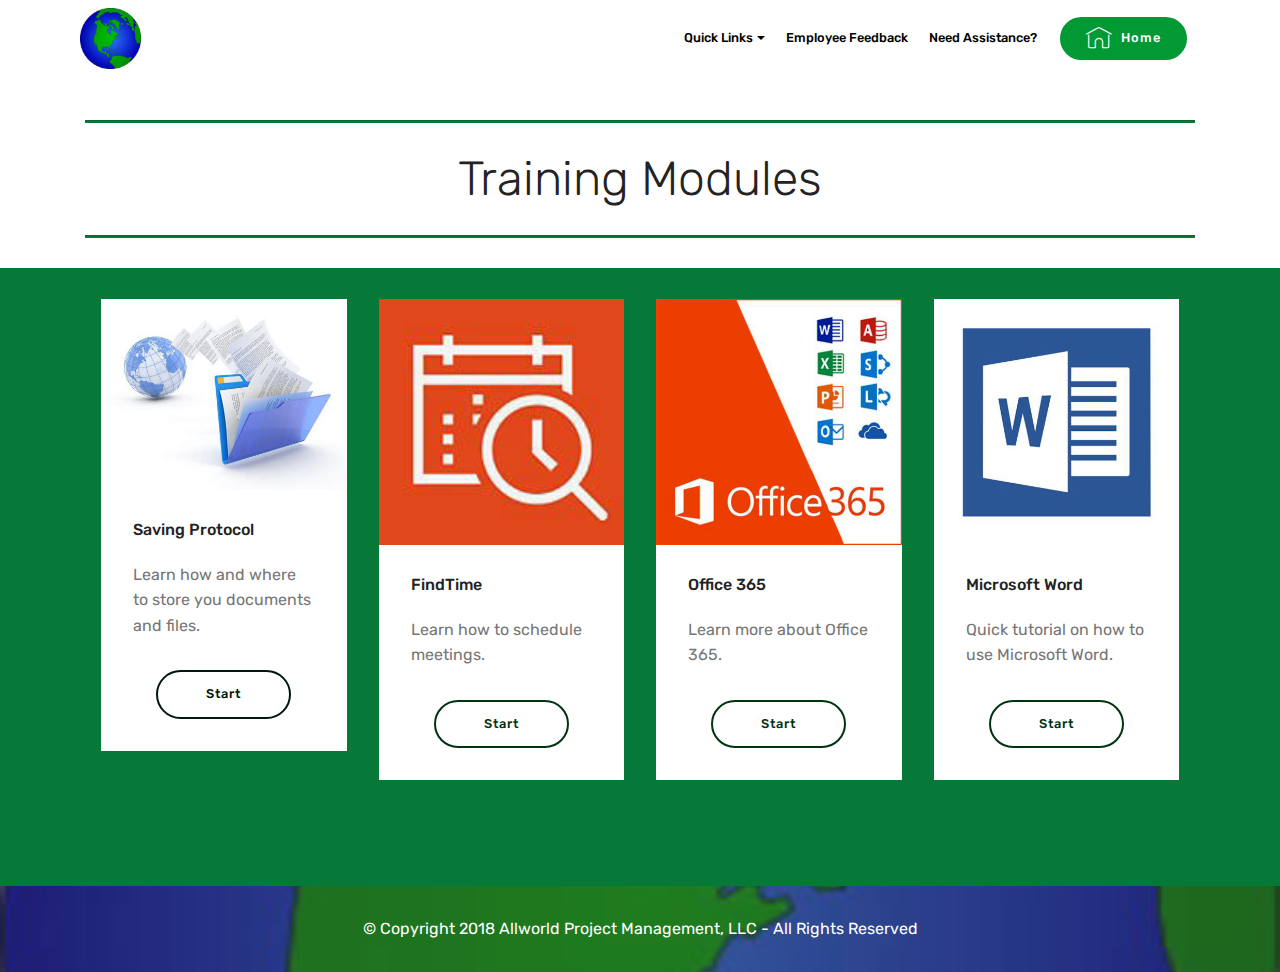
==== commit 83585e71: "create github pages" ====
--- a/page1.html
+++ b/page1.html
@@ -48,19 +48,18 @@
         <div class="collapse navbar-collapse" id="navbarSupportedContent">
             <ul class="navbar-nav nav-dropdown" data-app-modern-menu="true"><li class="nav-item dropdown open">
                     <a class="nav-link link text-black dropdown-toggle display-4" href="https://mobirise.com" data-toggle="dropdown-submenu" aria-expanded="true">
-                        Quick Links</a><div class="dropdown-menu"><a class="text-black dropdown-item display-4" href="https://app.smartsheet.com/b/form/f70e2de9fa924608850d0dce61a88557" target="_blank">Help Desk</a><a class="text-black dropdown-item display-4" href="page1.html" target="_blank">Training Modules</a><a class="text-black dropdown-item display-4" href="http://allworldpm.com" target="_blank">AWPM Documents</a><a class="text-black dropdown-item display-4" href="page4.html" target="_blank">Field Services</a><a class="text-black dropdown-item display-4" href="page5.html#table1-1h" aria-expanded="false">AWPM Templates</a></div>
+                        Quick Links</a><div class="dropdown-menu"><a class="text-black dropdown-item display-4" href="https://app.smartsheet.com/b/form/f70e2de9fa924608850d0dce61a88557" target="_blank">Help Desk</a><a class="text-black dropdown-item display-4" href="page1.html" target="_blank">Training Modules</a><a class="text-black dropdown-item display-4" href="https://app.smartsheet.com/b/publish?EQBCT=adc6ffcd87bd44fc9c49d157a5da302a" target="_blank">AWPM Forms</a><a class="text-black dropdown-item display-4" href="page4.html" target="_blank">Field Services</a><a class="text-black dropdown-item display-4" href="page5.html#table1-1h" aria-expanded="false">AWPM Templates</a></div>
                 </li><li class="nav-item"><a class="nav-link link text-black display-4" href="https://app.smartsheet.com/b/form/8a1a42d2fbe0494f9577b377c2181e85" aria-expanded="false" target="_blank">
                         Employee Feedback</a></li>
                 <li class="nav-item">
                     <a class="nav-link link text-black display-4" href="mailto:mwilliams@allworldmail.com">Need Assistance?</a>
                 </li></ul>
-            <div class="navbar-buttons mbr-section-btn"><a class="btn btn-sm btn-primary display-4" href="page2.html" target="_blank"><span class="mbri-contact-form mbr-iconfont mbr-iconfont-btn"></span>
-                    Employee Contact Info</a> <a class="btn btn-sm btn-secondary display-4" href="index.html"><span class="mbri-home mbr-iconfont mbr-iconfont-btn"></span>Home</a></div>
+            <div class="navbar-buttons mbr-section-btn"><a class="btn btn-sm btn-secondary display-4" href="index.html"><span class="mbri-home mbr-iconfont mbr-iconfont-btn"></span>Home</a></div>
         </div>
     </nav>
 </section>
 
-<section class="engine"><a href="https://mobirise.me/x">css templates</a></section><section class="mbr-section article content9 cid-qT04dLKMKG" id="content9-z">
+<section class="engine"><a href="https://mobirise.me/e">how to make a site</a></section><section class="mbr-section article content9 cid-qT04dLKMKG" id="content9-z">
     
      
 
--- a/assets/mobirise/css/mbr-additional.css
+++ b/assets/mobirise/css/mbr-additional.css
@@ -4746,7 +4746,7 @@
 .cid-qTuibtWH3L {
   padding-top: 90px;
   padding-bottom: 90px;
-  background-color: #067838;
+  background-color: #040115;
 }
 .cid-qTuibtWH3L .mbr-section-subtitle {
   color: #767676;
@@ -4807,7 +4807,7 @@
   padding-bottom: 1rem;
   padding-top: 1rem;
   white-space: normal !important;
-  color: #f9f295;
+  color: #ffffff;
 }
 @media (max-width: 992px) {
   .cid-qTuibtWH3L .dataTables_filter {
